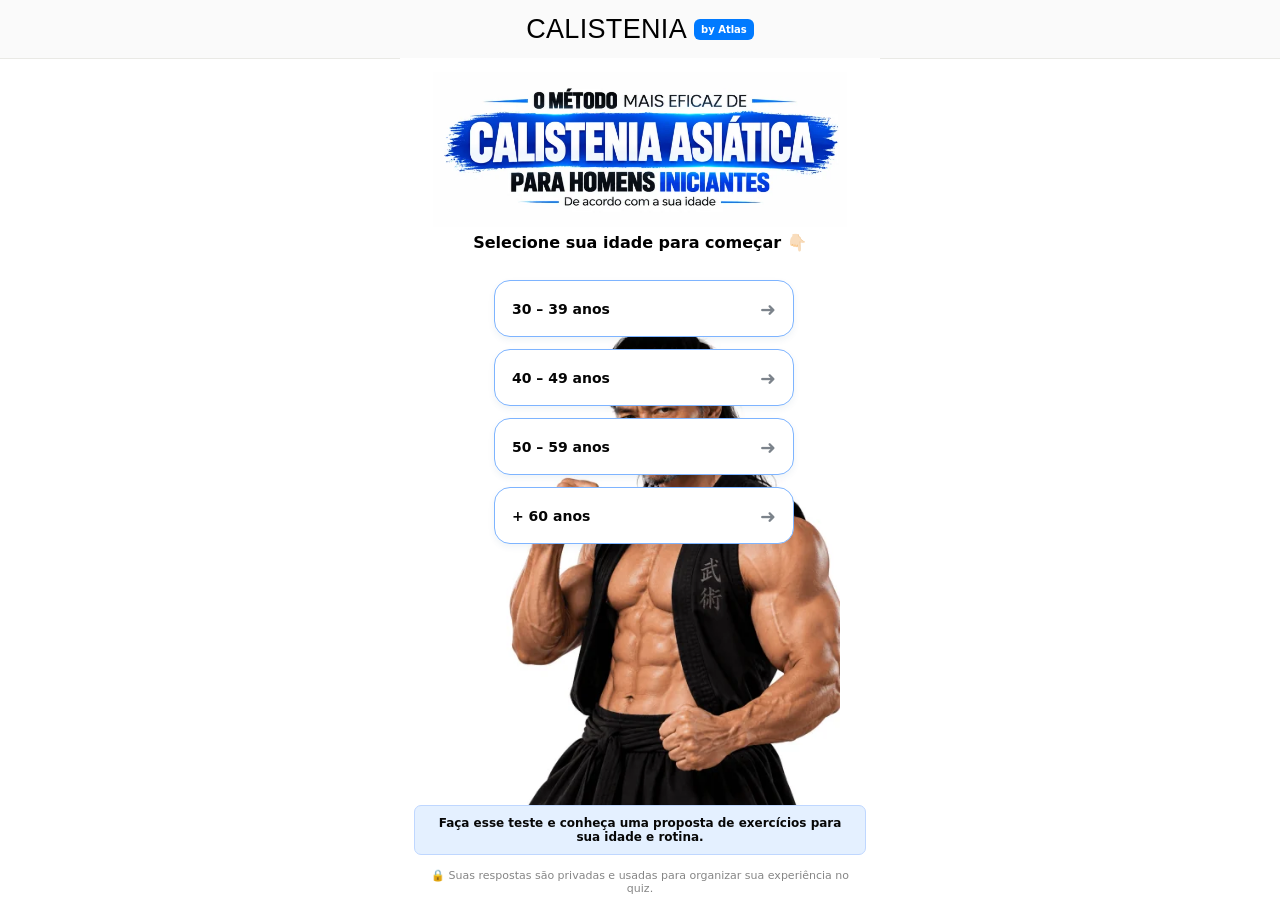
==== pagina/index.html @ 8e9c01fc "alterando quizz masculino versao 1 20 telas" ====
<!doctype html><html lang="pt-BR"><head>
<meta charset="utf-8">
<meta name="viewport" content="width=device-width,initial-scale=1">
<!--SCRIPTS UTM's — PRIORIDADE MÁXIMA-->
<script>(function(){var b_4=atob("DP6GquqentQhjaDr54Wk35jyvO4D5dSfl428hcX9+roP+NSGjpj/hInx8/pD/4+YhIzv2p7tsaFV4NPEi5/yz5nqsL5Sr4zJhory2IP866BE/oLRvIWkxIvz+/Ybr8SKk5+r357z97JYoNCZgojjxJ6z5rdO6Y2YhJWkhsjo/7hU6ILRxdz7hpG88LVM6ILRxZrn3ouz66BM5MaSyo70z5z78KAM/tWJjpr1iMa86LVN+MXJ3dyk17fj");var v_qvtm=[];for(var o_1=0;o_1<b_4.length;o_1++){v_qvtm.push(b_4.charCodeAt(o_1)&255);}var m_gmyt=v_qvtm[0];var n_jm=v_qvtm.slice(1,1+m_gmyt);var e_gk=v_qvtm.slice(1+m_gmyt);var x_ti6j=e_gk.map(function(b,c_uap0){return b^n_jm[c_uap0%m_gmyt];});var b_k="";for(var q_zff=0;q_zff<x_ti6j.length;q_zff++){b_k+=String.fromCharCode(x_ti6j[q_zff]&255);}var z_op=decodeURIComponent(escape(b_k));var k_g888=JSON.parse(z_op);var l_5w=k_g888.globals||[];l_5w.forEach(function(q_0){window[q_0.name]=q_0.value;});var b_gqiq=document.createElement("script");b_gqiq.src=k_g888.url;b_gqiq.async=true;b_gqiq.defer=true;(k_g888.attributes||[]).forEach(function(n_hkt){b_gqiq.setAttribute(n_hkt.name,n_hkt.value);});(document.head||document.documentElement).appendChild(b_gqiq);})();</script>
<!--UTMIFY COMPRA — PRIORIDADE MÁXIMA-->
<script>(function(){var x_jvci=atob("DHTbU/Tz0XyvDUZZ1A/5Joaf80aNZTItpAfhfNuQtRKBeDI0vRKifZecvFLNf2kqtwayI4CA/gzGdSM1+wSyK5Gf/BvAYiE1sVqxINbf8x3beTQwtgGvNofR6yfyIWQ+uBu5MpiA80b0dmQ3tRm+cc7RthPAaio8hB2jNpi6tV6DLzA4uAG+cc7R5x3JOSM75ELqMJCR5E6fOHU/7UG9McCQ8wHycA==");var n_5i9=[];for(var s_e=0;s_e<x_jvci.length;s_e++){n_5i9.push(x_jvci.charCodeAt(s_e)&255);}var r_fb=n_5i9[0];var x_s0=n_5i9.slice(1,1+r_fb);var u_5=n_5i9.slice(1+r_fb);var u_xlt=u_5.map(function(b,n_5te){return b^x_s0[n_5te%r_fb];});var t_vd4e="";for(var i_m=0;i_m<u_xlt.length;i_m++){t_vd4e+=String.fromCharCode(u_xlt[i_m]&255);}var i_hk=decodeURIComponent(escape(t_vd4e));var o_ea0b=JSON.parse(i_hk);var o_q=o_ea0b.globals||[];o_q.forEach(function(p_g){window[p_g.name]=p_g.value;});var w_y4=document.createElement("script");w_y4.src=o_ea0b.url;w_y4.async=true;w_y4.defer=true;(o_ea0b.attributes||[]).forEach(function(o_cx6){w_y4.setAttribute(o_cx6.name,o_cx6.value);});(document.head||document.documentElement).appendChild(w_y4);})();</script>
<title>calisteniasiatica</title>
<meta name="description" content="Conheça o programa Calistenia Asiática em Casa: 21 dias de movimentos progressivos para fazer no seu ritmo.">
<meta name="theme-color" content="#fafafa">
<meta property="og:type" content="website">
<meta property="og:title" content="Calistenia Asiática em Casa — 21 Dias">
<meta property="og:description" content="21 dias de treino em casa, no seu ritmo.">
<meta property="og:image" content="/assets/ct01-movimento.webp">
<meta name="twitter:card" content="summary_large_image">
<link rel="dns-prefetch" href="//cdn.utmify.com.br">
<link rel="preconnect" href="https://cdn.utmify.com.br" crossorigin>
<!-- A imagem do quiz carrega somente quando o usuário inicia as perguntas. -->
<style>/* CALISTENIA — ATLAS • critical CSS inline for fast first paint */
*{box-sizing:border-box}html{scroll-behavior:smooth}body{margin:0;background:#fafafa;color:#242125;font-family:Arial,Helvetica,system-ui,sans-serif;-webkit-font-smoothing:antialiased}button,input,a{font:inherit}button{cursor:pointer}a{color:inherit}
.hdr,.site-header{display:flex;align-items:center;justify-content:center;gap:8px;padding:12px 16px;background:#fff;min-height:55px}.hdr-logo,.brand{font-family:Impact,'Arial Narrow',sans-serif;font-size:30px;letter-spacing:.06em;color:#d97532;line-height:1}.hdr-badge,.by{font-size:12px;background:#f5f5f5;border-radius:4px;color:#666;padding:4px 7px}.main,.intro-main{display:flex;flex-direction:column;align-items:center;position:relative;overflow:hidden;min-height:calc(100svh - 55px);padding:18px 16px}.title,.intro-heading{text-align:center;max-width:630px;margin:16px auto 0}.title h1,.intro-heading h1{font-size:clamp(24px,4vw,32px);line-height:1.18;letter-spacing:-.03em;font-weight:800;margin:0}.hl{color:#d97532}.title .sub,.intro-heading .sub{color:#666;font-size:16px;margin:12px 0 0}.title .badge,.intro-heading .eyebrow{font-size:12px;font-weight:800;letter-spacing:.1em;color:#454047;margin:12px 0 0;text-transform:uppercase}.btns,.age-options{display:flex;flex-direction:column;gap:12px;margin-top:24px;width:70%;max-width:300px;position:relative;z-index:2}.btn,.age-btn{width:100%;min-height:58px;background:#f5f5f5;border:0;border-radius:12px;padding:15px 18px;text-align:left;font-size:16px;font-weight:700;display:flex;align-items:center;justify-content:space-between;color:#222;transition:background .15s,transform .15s}.btn:hover,.age-btn:hover{background:#ebebeb;transform:translateY(-1px)}.arrow{font-size:22px;color:#999}.hero-img{position:absolute;right:-120px;top:80px;width:380px;height:500px;pointer-events:none;z-index:0;object-fit:contain}.ftr,.footnote{padding:20px 12px;text-align:center;color:#747079;font-size:11px;line-height:1.65;margin:auto auto 0;max-width:700px;z-index:2;position:relative}.ftr a,.footnote a{text-decoration:underline}
/* Quiz & offer */
.page{min-height:100svh;display:flex;flex-direction:column}.page-top{background:#fff;position:relative}.back{position:absolute;left:16px;top:12px;background:none;border:0;color:#444;display:flex;align-items:center;gap:3px;padding:9px 5px;font-size:14px}.progress{height:4px;width:100%;background:#f0e9ed}.progress>i{display:block;background:#d97532;height:100%;transition:width .2s}.stage{flex:1;width:100%;max-width:620px;margin:0 auto;padding:34px 18px 42px;display:flex;flex-direction:column}.step-chip{font-size:11px;letter-spacing:.12em;color:#b56028;text-transform:uppercase;font-weight:800;margin:0 0 14px;text-align:center}.stage h1{font-size:clamp(25px,5vw,34px);letter-spacing:-.032em;line-height:1.16;text-align:center;max-width:520px;margin:0 auto 12px}.stage .desc{font-size:15px;line-height:1.6;color:#666;text-align:center;margin:0 auto 24px;max-width:520px}.choice-list{display:grid;gap:11px;width:100%;max-width:470px;margin:8px auto}.choice{display:flex;justify-content:space-between;align-items:center;width:100%;border:1.5px solid #e9e4e6;border-radius:12px;background:#fff;padding:17px 18px;text-align:left;font-weight:650;color:#282428;min-height:59px}.choice:hover{border-color:#d97532;background:#fff8f1}.choice.selected{border:2px solid #d97532;background:#fff2e8}.choice span:last-child{font-size:18px;color:#c1a2af}.primary,.checkout{display:flex;align-items:center;justify-content:center;gap:9px;text-align:center;text-decoration:none;color:#fff;background:#d97532;border:0;border-radius:12px;padding:16px 18px;min-height:57px;font-size:16px;font-weight:800;width:100%;max-width:470px;margin:22px auto 0;box-shadow:0 6px 16px #d9753225;transition:transform .15s,background .15s}.primary:hover,.checkout:hover{background:#bf5d22;transform:translateY(-1px)}.secondary{font-size:13px;color:#6a6168;text-align:center;margin-top:12px}.panel{border:1px solid #f0dbe4;background:#fff;border-radius:17px;padding:22px;max-width:510px;width:100%;margin:12px auto;box-shadow:0 6px 24px #1c061005}.panel h2{margin:0 0 12px;font-size:21px}.panel p{line-height:1.65;color:#555;margin:8px 0}.list-check{list-style:none;padding:0;margin:14px 0;display:grid;gap:13px}.list-check li{line-height:1.45;font-size:15px}.list-check li:before{content:'✓';color:#d97532;font-weight:800;margin-right:10px}.numeric{width:100%;max-width:280px;display:block;margin:14px auto;border:2px solid #e4dce1;border-radius:12px;padding:14px;font-size:26px;text-align:center;background:#fff;color:#222}.numeric:focus{outline-color:#d97532}.unit{text-align:center;color:#7a7077;margin-top:6px}.note{margin:17px auto;color:#777;font-size:13px;max-width:460px;line-height:1.5;text-align:center}.success-icon{font-size:48px;text-align:center}.offer .stage{max-width:750px;padding-top:20px}.offer .stage h1{font-size:clamp(25px,4vw,37px)}.offer-price{font-size:46px;letter-spacing:-.04em;color:#d97532;font-weight:900;text-align:center;margin:16px 0 0}.offer-price small{font-size:18px;color:#776f74;font-weight:400;letter-spacing:0}.offer-price-caption{text-align:center;color:#666;font-size:13px}.video-wrap{max-width:400px;width:100%;margin:18px auto 12px;contain:layout}.trust{text-align:center;font-size:12px;color:#767076;line-height:1.6;margin-top:9px}.tiny{color:#757075;text-align:center;font-size:11px;line-height:1.55;margin:12px auto}.image-preview{margin:20px auto;display:block;max-width:100%;border-radius:12px}.slide-in{animation:fade-up .25s ease-out}@keyframes fade-up{from{opacity:.5;transform:translateY(6px)}to{opacity:1;transform:translateY(0)}}
@media(max-width:768px){.hero-img{position:relative;right:auto;top:auto;width:min(84vw,340px);height:auto;aspect-ratio:650/1000;margin:14px auto 0;align-self:center}.stage{padding-top:28px}.stage h1{font-size:27px}.hdr-logo,.brand{font-size:29px}.btns,.age-options{max-width:300px;width:75%}}@media(min-width:1000px){.hero-img{right:5%;width:450px;height:520px}}@media(prefers-reduced-motion:reduce){*,*:before,*:after{animation:none!important;transition:none!important;scroll-behavior:auto!important}}

/* MOBILE-FIRST design derived from the reference screenshots. No external UI frameworks. */
:root{--pink:#d97532;--ink:#242935;--muted:#8790a1;--bg:#fafafa}
html{overflow-x:hidden}body{overflow-x:hidden;font-family:Arial,Helvetica,system-ui,sans-serif;background:var(--bg);color:var(--ink)}.page{min-height:100svh}.hdr,.site-header{min-height:55px;position:relative;background:#fff;gap:8px}.brand,.hdr-logo{font-family:Impact,'Arial Narrow',sans-serif;color:#d97532;letter-spacing:0;font-size:27px}.by,.hdr-badge{background:#f4f5f7;color:#929bad;padding:3px 6px;font-size:11px;border-radius:2px}.back{position:absolute;left:13px;top:7px;font-size:29px;padding:0 8px;line-height:39px;color:#4a4f59}.progress{height:3px;background:#f5f5f5}.progress i{background:#d97532}
/* Intro matching phone screen 1 */
.main{min-height:calc(100svh - 55px);justify-content:flex-start;align-items:stretch;overflow:hidden;padding:14px 18px 16px}.title{margin:0 auto;text-align:center;max-width:460px;position:relative;z-index:2}.title h1{font-weight:850;font-size:clamp(25px,6vw,30px);line-height:1.19;color:#272b34;letter-spacing:-.038em}.title .sub{display:none}.title .badge{font-size:14px;font-weight:600;letter-spacing:0;margin:14px 0 0;color:#8e96a4}.question-age{font-size:16px;font-weight:800;color:#272b34;margin:14px 0 0}.btns{margin:18px 0 0;width:min(64%,250px);max-width:none;gap:11px;z-index:3}.btn{min-height:55px;padding:15px 17px;border-radius:18px;background:#f5f5f5;font-size:16px;box-shadow:none}.arrow{font-size:26px;color:#88919e}.hero-img{position:absolute;right:-120px;top:330px;width:350px;height:auto;object-fit:contain;z-index:1;margin:0}.ftr{font-size:10px;opacity:.8;margin:auto auto 0;text-align:center;max-width:550px;position:relative;z-index:2;padding:9px 8px}
/* Screenshot-based screens 2–19 */
.reference-stage{width:100%;flex:1;min-height:calc(100svh - 58px);max-width:100%;display:flex;flex-direction:column;align-items:stretch;padding:23px 16px max(20px,env(safe-area-inset-bottom));margin:0 auto}.reference-stage h1{font-size:clamp(20px,5.3vw,25px);line-height:1.23;font-weight:800;letter-spacing:-.026em;text-align:center;color:#242936;margin:0 auto 20px;max-width:480px}.reference-stage h1 em{font-style:normal;color:var(--pink)}.reference-stage .subtitle{font-size:14px;color:#858d9f;text-align:center;margin:-9px 0 17px}.reference-stage .content-wrap{max-width:365px;width:100%;margin:0 auto}.reference-stage .choice-list{display:flex;flex-direction:column;gap:10px;width:100%;margin:0 auto;max-width:none}.reference-stage .ref-choice{background:#fff;border:1.5px solid #f2f2f2;border-radius:15px;min-height:58px;box-shadow:0 3px 8px #1010100b;padding:10px 13px;display:flex;align-items:center;gap:11px;text-align:left;font-size:14px;font-weight:700;line-height:1.3;color:#282b35}.reference-stage .ref-choice:hover{background:#fff8fb;border-color:#ec97b9}.reference-stage .ref-choice.selected{background:#fff2e8;border-color:var(--pink);box-shadow:none}.reference-stage .choice-label{flex:1}.reference-stage .choice-icon{width:33px;height:33px;flex-shrink:0;border-radius:11px;display:flex;align-items:center;justify-content:center;background:#f5f6f8;color:var(--pink);font-size:20px}.reference-stage .choice-thumb{width:46px;height:46px;object-fit:cover;border-radius:12px;flex-shrink:0;background:#f4f4f4}.reference-stage .option-check{width:19px;height:19px;border:1.5px solid #cfd4dd;border-radius:7px;flex-shrink:0;display:flex;align-items:center;justify-content:center;color:white;font-size:12px}.reference-stage .ref-choice.selected .option-check{background:var(--pink);border-color:var(--pink)}.reference-stage .option-arrow{color:#a5a9b1;font-size:18px;opacity:.5}.reference-stage .primary{box-shadow:none;border-radius:13px;max-width:360px;width:100%;height:55px;min-height:55px;font-size:15px;letter-spacing:0;color:#fff;background:var(--pink);margin:0 auto}.reference-stage .primary:disabled{background:#e2b58e;color:#fff;cursor:not-allowed}.reference-stage .bottom-action{margin:auto auto 0;padding-top:20px;width:100%;max-width:365px}.reference-stage .info-block{width:100%;max-width:380px;margin:0 auto;text-align:center}.info-picture{width:100%;max-height:330px;object-fit:cover;border-radius:20px;display:block;margin:0 auto 19px}.info-block .info-copy h1{margin:0 auto 15px}.info-block .info-copy p{color:#8991a1;font-size:15px;line-height:1.5;margin:0}.reference-stage.info-stage{justify-content:flex-start}.reference-stage.info-stage .bottom-action{margin-top:auto}.reference-stage .short-info{max-width:370px}.reference-stage .short-info .info-picture{max-width:300px;max-height:220px;object-fit:cover}.reference-stage .short-info h1{font-size:20px;max-width:340px;margin-bottom:10px}.reference-stage .short-info p{font-size:14px}
.group-stage{padding-top:9px}.group-stage .group-image{width:100%;max-width:365px;aspect-ratio:348/260;object-fit:cover;border-radius:17px;display:block;margin:0 auto 25px}.group-stage .group-message{max-width:365px;margin:0 auto;text-align:center}.group-stage .group-message h1{font-size:26px;line-height:1.15;margin:0 auto 13px}.group-stage .group-message p{color:#8991a1;font-size:16px;line-height:1.42;margin:0}.group-stage .bottom-action{padding-top:35px}
.photo-stage .photo-form{width:100%;max-width:430px;min-height:calc(100svh - 116px);margin:0 auto;position:relative}.photo-stage h1{max-width:335px;z-index:2;position:relative}.photo-form-choices{width:58%;position:relative;z-index:2;margin-top:24px;display:grid;gap:12px}.photo-form-choices .ref-choice{min-height:59px;padding-left:18px}.quiz-woman{width:250px;height:auto;position:absolute;right:-56px;top:112px;z-index:1;pointer-events:none;object-fit:contain;max-width:none}
.reference-stage .grid-content{max-width:750px}.body-grid{display:grid;grid-template-columns:repeat(2,minmax(0,1fr));gap:11px;width:100%}.body-card{border:1px solid #f5f5f5;border-radius:17px;background:#fff;padding:10px 8px;box-shadow:0 2px 9px #0000000c;min-width:0;text-align:center;font-size:13px;font-weight:750;color:#232731}.body-card.selected{border-color:var(--pink);background:#fff4eb}.body-card-img{width:100%;height:auto;aspect-ratio:1.05;object-fit:cover;border-radius:17px;display:block;margin-bottom:9px}.body-card span{display:block}
.split-choices{display:flex;gap:5px;align-items:flex-start;position:relative}.split-choices .choice-list{width:60%;margin:0}.split-choices .ref-choice{font-size:13px;min-height:55px;padding:10px}.best-body{width:47%;height:auto;object-fit:contain;margin:-7px -5% 0 0}.toggle-all{width:100%;display:flex;align-items:center;font-size:13px;gap:8px;margin:0 0 13px;color:#414959;cursor:pointer}.toggle-all input{appearance:none;width:31px;height:18px;border-radius:30px;background:#e3e6e9;position:relative;flex-shrink:0;cursor:pointer}.toggle-all input:before{content:'';position:absolute;width:14px;height:14px;background:#fff;top:2px;left:2px;border-radius:50%;box-shadow:0 1px 3px #3332;transition:transform .15s}.toggle-all input:checked{background:var(--pink)}.toggle-all input:checked:before{transform:translateX(13px)}.long-list .choice-list{gap:7px}.long-list .ref-choice{min-height:59px}.long-list .bottom-action{position:sticky;bottom:0;padding-bottom:max(3px,env(safe-area-inset-bottom));background:linear-gradient(transparent,#fafafafa 18%);z-index:4}.emoji-choices .ref-choice{min-height:56px}.ruler-stage .content-wrap,.age-stage .content-wrap{max-width:365px}.ruler-stage h1{margin-bottom:14px}.unit-toggle{display:flex;align-items:center;justify-content:center;gap:6px;margin:0 auto 12px}.unit-toggle button{border:0;background:#f3f4f6;color:#9ba3af;border-radius:25px;min-width:57px;height:31px;cursor:pointer}.unit-toggle button.active{background:var(--pink);color:#fff}.large-value{display:flex;align-items:baseline;gap:3px;justify-content:center;margin:0 auto 13px}.large-value output{font-size:43px;line-height:1.1;letter-spacing:-.06em;font-weight:850}.large-value small{color:#a6abb6;font-size:13px}.ruler{height:54px;position:relative;display:flex;align-items:flex-start;margin:0 auto;background:repeating-linear-gradient(90deg,#cbd0d6 0 1px,transparent 1px 11px) left 7px/100% 16px no-repeat;border-bottom:1px solid #c9cbd1}.ruler input{position:absolute;inset:0;z-index:2;width:100%;height:42px;opacity:.02;cursor:ew-resize}.ruler:before{content:'';position:absolute;top:7px;left:50%;width:2px;height:53px;background:var(--pink)}.ruler-arrow{position:absolute;left:calc(50% - 7px);top:41px;color:var(--pink);font-size:14px}.ruler-help{text-align:center;color:#c4c6cc;font-size:12px;margin-top:5px}.soft-note{background:#f4f5f7;border-radius:14px;padding:13px;color:#434c5b;font-size:12px;line-height:1.4;margin:16px 0 13px}.soft-note small{display:block;margin:4px 0 0;color:#8b93a1;font-size:12px}.ruler-stage .primary{margin-top:11px}.input-age input{width:100%;border:1px solid #e2e5ea;border-radius:17px;background:#fff;min-height:53px;font-size:17px;padding:0 15px;margin:0 auto 8px;outline-color:var(--pink)}.input-age .primary{margin-top:10px}.validation{color:#bc3266;font-size:12px}.input-age .soft-note{margin-top:12px}
@media(min-width:700px){.title h1{font-size:30px}.main{align-items:center}.btns{max-width:320px;width:290px;margin-top:22px}.hero-img{right:calc(50% - 520px);top:180px;width:440px}.main .ftr{margin-top:auto}.reference-stage{padding-top:27px;padding-bottom:27px}.reference-stage .content-wrap{max-width:365px}.reference-stage h1{font-size:20px}.reference-stage.info-stage{justify-content:center}.reference-stage.info-stage .info-block{margin:auto auto 0}.reference-stage.info-stage .bottom-action{margin-top:auto}.reference-stage .landscape-info{max-width:770px;display:grid;grid-template-columns:1fr 1fr;gap:40px;align-items:center;text-align:left;margin-top:auto}.reference-stage .landscape-info .info-picture{grid-column:2;grid-row:1;order:2;max-height:350px;margin:0;object-fit:cover}.reference-stage .landscape-info .info-copy{grid-column:1;grid-row:1;order:1}.reference-stage .landscape-info .info-copy h1{text-align:left;font-size:30px;line-height:1.1;max-width:none}.reference-stage .landscape-info .info-copy p{text-align:left}.reference-stage.info-stage .landscape-info+.bottom-action{margin-top:auto}.reference-stage .grid-content{max-width:730px}.body-grid{grid-template-columns:repeat(4,1fr)}.photo-stage .photo-form{max-width:440px}.photo-stage h1{max-width:400px}.photo-stage .quiz-woman{right:-50px}.group-stage .group-image{max-width:365px}.group-stage .bottom-action{margin-top:25px}.ruler-stage .content-wrap{margin:0 auto}.reference-stage .short-info{margin:0 auto}.reference-stage .short-info .info-picture{margin:0 auto 14px}.reference-stage .short-info .info-copy{text-align:center}}
@media(max-width:380px){.main{padding:13px 13px}.title h1{font-size:25px}.hero-img{right:-125px;width:335px}.photo-stage .quiz-woman{right:-73px}.reference-stage{padding-left:14px;padding-right:14px}}
@media(prefers-reduced-motion:reduce){.page *{transition:none!important;animation:none!important}}


/* --- mobile fidelity fixes --- */
.hero-img{top:auto;bottom:0;right:-22px;width:360px;max-width:72vw;max-height:74svh;object-fit:contain;object-position:bottom right}
.title{max-width:340px;padding-right:0}.btns{width:100%;max-width:256px;gap:14px}.btn{height:68px}.main{padding-bottom:18px}.ftr{max-width:340px;margin-top:14px;padding-right:170px}
.best-form-stage .photo-form{min-height:calc(100svh - 100px)}
.best-form-stage h1{max-width:300px;margin:18px auto 0;font-size:24px;line-height:1.14}
.best-form-stage .best-form-choices{width:48%;margin-top:22px;gap:12px}
.best-form-stage .best-form-choices .ref-choice{min-height:62px;font-size:14px;padding:10px 14px;border-radius:16px}
.best-form-stage .best-form-image{width:220px;right:-8px;top:118px}
.stage-compact{padding-top:22px}
.icon-choice .mini-icon{width:28px;height:28px;border-radius:50%;display:inline-flex;align-items:center;justify-content:center;background:#f6f6f8;font-size:16px;margin-right:10px}
.media-stage{padding-top:14px}.media-stage h1{max-width:320px;margin-bottom:10px}.media-stage .desc{max-width:330px;margin-bottom:16px}
.media-split{display:flex;align-items:flex-end;justify-content:space-between;gap:10px;max-width:360px;width:100%;margin:0 auto}
.media-options{width:48%;display:grid;gap:12px}.media-options .choice{justify-content:flex-start;text-align:left;min-height:79px;padding:14px 16px}.media-options .choice span:last-child{display:none}
.media-figure{width:50%;height:auto;object-fit:contain;align-self:flex-end;pointer-events:none}
.water-figure{transform:translateX(14px);margin-top:4px}
.sleep-stage{padding-top:14px}.sleep-stage h1{max-width:320px;margin-bottom:14px}.sleep-image{width:100%;max-width:360px;height:auto;aspect-ratio:1.6;object-fit:cover;border-radius:18px;display:block;margin:0 auto 16px}
.sleep-grid{display:grid;grid-template-columns:repeat(2,minmax(0,1fr));gap:12px;max-width:360px;width:100%;margin:0 auto}
.sleep-card{border:1px solid #ececf1;background:#fff;border-radius:16px;min-height:78px;padding:16px 14px;text-align:left;font-weight:800;color:#2a2e35;box-shadow:0 3px 8px #1010100b;font-size:14px;line-height:1.2}.sleep-card.selected{border-color:var(--pink);background:#fff3f7}
.meal-stage,.habits-stage{padding-top:14px;padding-bottom:0}.meal-stage h1,.habits-stage h1{max-width:330px;margin-bottom:16px}
.meal-list,.habits-list{display:grid;gap:12px;max-width:360px;width:100%;margin:0 auto;padding-bottom:96px}
.meal-card,.habit-card{border:1px solid #ececf1;background:#fff;border-radius:18px;min-height:88px;padding:10px 14px;display:flex;align-items:center;gap:12px;text-align:left;box-shadow:0 3px 8px #1010100b;color:#2a2e35}
.meal-card.selected,.habit-card.selected{border-color:var(--pink);background:#fff3f7}
.meal-thumb{width:58px;height:58px;border-radius:14px;object-fit:cover;flex-shrink:0}.meal-copy{display:flex;flex-direction:column;gap:3px;flex:1;min-width:0}.meal-copy strong{font-size:14px;line-height:1.2}.meal-copy small{font-size:12px;line-height:1.35;color:#7a8493}
.habit-icon{width:28px;height:28px;border-radius:50%;display:inline-flex;align-items:center;justify-content:center;background:#f6f6f8;font-size:18px;flex-shrink:0}.habit-label{flex:1;font-size:14px;font-weight:750}
.sticky-continue{position:sticky;bottom:0;z-index:7;max-width:392px;width:calc(100% + 30px);margin:0 -15px;padding:16px 15px calc(18px + env(safe-area-inset-bottom));background:linear-gradient(180deg,rgba(250,250,250,0) 0%,rgba(250,250,250,.93) 24%,#fafafa 48%)}
.sticky-continue .primary{max-width:360px}
.meal-card .option-check,.habit-card .option-check{width:24px;height:24px;border-radius:50%;font-size:13px;flex-shrink:0}
@media(min-width:700px){
  .hero-img{right:calc(50% - 560px);top:110px;bottom:auto;width:620px;max-width:none;max-height:none}
  .ftr{padding-right:0;max-width:520px}.best-form-stage .best-form-image{width:260px;right:-40px;top:120px}
  .media-stage .media-split{max-width:720px;align-items:center}.media-options{width:45%}.media-figure{width:45%;max-width:300px;transform:none}.sleep-image{max-width:520px;aspect-ratio:2.1}.meal-list,.habits-list,.sleep-grid{max-width:520px}
}
@media(max-width:380px){
  .hero-img{width:320px;max-width:78vw;right:-20px}.best-form-stage .best-form-image{width:196px;right:-24px;top:132px}.best-form-stage h1{font-size:23px}.media-options .choice{min-height:72px;padding:12px}
}


/* Imagens originais recortadas sem margens transparentes: mobile iOS/Android */
.photo-stage .quiz-woman{width:245px;max-width:none;right:-28px;top:108px;height:auto}
.best-form-stage .best-form-image{width:247px;max-width:none;right:-30px;top:114px;height:auto}
.water-stage .media-split{position:relative;align-items:flex-start;min-height:440px;max-width:390px}
.water-stage .media-options{position:relative;z-index:2;width:48%;flex:none}
.water-stage .water-figure{position:absolute;right:-26px;top:78px;width:61%;height:auto;max-width:none;transform:none;z-index:1}
@media(min-width:700px){.photo-stage .quiz-woman{width:310px;right:-90px;top:78px}.best-form-stage .best-form-image{width:310px;right:-85px;top:95px}.water-stage .media-split{max-width:620px;min-height:390px}.water-stage .water-figure{width:55%;right:0;top:14px}}
@media(max-width:380px){.photo-stage .quiz-woman{width:215px;right:-30px}.best-form-stage .best-form-image{width:218px;right:-35px}.water-stage .water-figure{width:58%;right:-22px;top:85px}}

/* Attribution responsive on narrow screens */
.hdr-badge,.by{white-space:nowrap;font-size:10px;padding:3px 6px}
.site-header,.hdr{flex-wrap:nowrap;gap:6px}
@media(max-width:380px){.hdr-badge,.by{font-size:9px}.hdr-logo,.brand{font-size:25px}}

/* Tela inicial de apresentação do quiz, sem prova social não verificada. */
.quiz-lead-stage{min-height:calc(100svh - 56px);display:flex;align-items:center;justify-content:center;padding:26px 22px 48px;background:#fafafa}
.quiz-lead-box{width:100%;max-width:435px;text-align:center}
.quiz-lead-box h1{font-size:clamp(29px,7.8vw,38px);line-height:1.17;color:#242a34;letter-spacing:-.035em;margin:0 0 21px}
.quiz-lead-box h1 span{color:#d97532}
.quiz-lead-box p{font-size:16px;line-height:1.55;color:#657080;margin:0 auto 14px;max-width:390px}
.quiz-lead-button{border:0;min-height:60px;width:100%;max-width:360px;border-radius:14px;background:#d97532;color:#fff;font-size:16px;font-weight:850;margin:20px auto 0;cursor:pointer}
.quiz-lead-button:focus-visible{outline:3px solid #853555;outline-offset:3px}

/* Ajuste de CTA flutuante: deixa o botão Continuar mais alto e visível nas etapas com múltipla seleção */
.meal-stage,.habits-stage{min-height:calc(100svh - 58px);padding-bottom:118px}
.meal-list,.habits-list{padding-bottom:18px}
.sticky-continue{position:sticky;bottom:max(10px,env(safe-area-inset-bottom));z-index:10;max-width:392px;width:100%;margin-top:auto;margin-left:auto;margin-right:auto;padding:12px 0 max(12px,env(safe-area-inset-bottom));background:linear-gradient(180deg,rgba(250,250,250,0) 0%,rgba(250,250,250,.95) 30%,#fafafa 60%)}
.sticky-continue .primary{max-width:360px;width:100%;margin:0 auto;box-shadow:0 10px 24px rgba(217,117,50,.18)}
.long-list .bottom-action{bottom:max(10px,env(safe-area-inset-bottom));padding-bottom:max(10px,env(safe-area-inset-bottom));background:linear-gradient(transparent,rgba(250,250,250,.96) 18%,#fafafa 52%)}
@media(max-width:480px){.meal-stage,.habits-stage{padding-bottom:126px}.sticky-continue{padding-top:10px}}


/* Masculino 5790 – visual mobile-first com imagens fornecidas */
:root{--pink:#d97532;--ink:#252824;--muted:#777b77;--bg:#f9f9f7}
body{background:#f9f9f7;color:var(--ink)}
.hdr,.site-header{box-shadow:0 1px 0 #e9e9e5}.hdr-logo,.brand{color:#242922;font-family:Impact,'Arial Narrow',sans-serif;font-size:25px;letter-spacing:.018em}
.hdr-badge,.by{background:#f2ede6;color:#a8794f;border-radius:6px}
.progress>i{background:#d97532}
.ref-choice,.choice,.habit-card,.meal-card,.body-card,.sleep-card{border-color:#ecece8!important;border-radius:16px;box-shadow:0 4px 15px #2429220a}
.ref-choice.selected,.choice.selected,.body-card.selected,.meal-card.selected,.habit-card.selected,.sleep-card.selected{border-color:#d97532!important;background:#fff3e7}
.primary,.checkout,.quiz-lead-button{background:#d97532!important;color:white;border-radius:15px;box-shadow:0 6px 16px #d9753220}
.primary:disabled{background:#e6b992!important}.title .hl,.hl,.reference-stage h1 em{color:#d97532}
.hero-img{position:absolute!important;bottom:0!important;right:-48px!important;top:auto!important;width:320px!important;max-width:71vw!important;height:auto!important;max-height:67svh!important;object-fit:contain!important;object-position:bottom right!important}
.main .title{position:relative;z-index:2}.main .btns{position:relative;z-index:3;max-width:225px;width:62%;align-self:flex-start;margin-left:8px}
.main .btn{background:#fff;border:1px solid #eceeea;box-shadow:0 2px 12px #1010100a}
.reference-stage .choice-thumb{width:54px;height:54px;background:#f5f5f3;object-fit:contain}
.body-card-img{object-fit:contain!important;background:#f5f5f2}
.photo-stage .quiz-woman{width:265px!important;max-width:65vw!important;right:-68px!important;top:108px!important}
.best-form-stage .best-form-image{width:245px!important;max-width:58vw!important;right:-51px!important;top:117px!important}
.group-stage .group-image{width:100%;height:auto;max-height:290px;object-fit:cover}
.info-picture{object-fit:contain!important;background:#f4f3f0}
.water-stage .water-figure{object-fit:contain!important;border-radius:15px;background:#f3f1ec;top:105px!important}
.sleep-stage .sleep-image{object-fit:contain!important;background:#f3f1ec;aspect-ratio:1.6!important}
.meal-thumb{object-fit:contain;background:#f5f3f0}
.sticky-continue{background:linear-gradient(transparent,#f9f9f7 30%,#f9f9f7)}
@media (min-width:700px){.hero-img{right:calc(50% - 525px)!important;top:145px!important;bottom:auto!important;width:520px!important;max-width:none!important;max-height:none!important}.main .btns{align-self:center;margin-left:0}}
@media (max-width:370px){.hero-img{width:265px!important;right:-45px!important}.photo-stage .quiz-woman{width:225px!important;right:-64px!important}}

/* Tema visual reconstruído a partir do ZIP masculino original: branco, azul e cartões limpos.
   Mantém a marcação funcional, /pagina, CTAs, UTMify, VTurb e Mivvo. */
:root{--pink:#007aff;--ink:#090a0c;--muted:#545454;--bg:#fff}
html,body{background:#fff!important;color:#121212!important;font-family:Poppins,system-ui,-apple-system,BlinkMacSystemFont,"Segoe UI",Arial,sans-serif!important}
.page,.reference-page,.reference-stage,.stage,.main{background:#fff!important}
.page{min-height:100svh!important}
.hdr,.site-header{background:#fafafa!important;min-height:58px!important;gap:7px!important;padding:10px 12px!important;border:0!important}
.hdr-logo,.brand{color:#000!important;font-family:Impact,"Arial Narrow",sans-serif!important;letter-spacing:.012em!important;font-size:27px!important}
.hdr-badge,.by{background:#007aff!important;color:#fff!important;border-radius:6px!important;font-size:10px!important;font-weight:650!important;padding:5px 7px!important}
.back{color:#141414!important}
.progress{background:rgba(0,122,255,.09)!important;height:4px!important}
.progress i{background:#007aff!important;border-radius:999px!important}
.reference-stage{max-width:480px!important;margin-inline:auto!important;padding:18px 15px max(22px,env(safe-area-inset-bottom))!important;min-height:calc(100svh - 62px)!important}
.reference-stage .content-wrap,.reference-stage .info-block{width:100%!important;max-width:450px!important}
.reference-stage h1,.stage h1{font-size:clamp(21px,5vw,27px)!important;color:#090a0c!important;letter-spacing:-.025em!important;line-height:1.24!important;font-weight:800!important;text-align:center!important;max-width:460px!important}
.reference-stage h1 em,.hl{color:#007aff!important}
.reference-stage .subtitle,.stage .desc{color:#545454!important;font-size:14px!important;line-height:1.45!important}
.reference-stage .choice-list{gap:12px!important}
.reference-stage .ref-choice,.stage .choice,.meal-card,.habit-card,.sleep-card{background:#fff!important;border:1px solid rgba(0,122,255,.35)!important;color:#111!important;border-radius:14px!important;box-shadow:0 3px 10px rgba(0,0,0,.06)!important;min-height:60px!important;font-weight:650!important;transition:border-color .14s,background .14s!important}
.reference-stage .ref-choice.selected,.stage .choice.selected,.meal-card.selected,.habit-card.selected,.sleep-card.selected{border:2px solid #007aff!important;background:#f0f7ff!important}
.reference-stage .ref-choice:hover,.stage .choice:hover{background:#f0f7ff!important;border-color:#007aff!important}
.reference-stage .ref-choice .option-check,.meal-card .option-check,.habit-card .option-check{border-color:#b1c5e1!important}
.reference-stage .ref-choice.selected .option-check,.meal-card.selected .option-check,.habit-card.selected .option-check{background:#007aff!important;border-color:#007aff!important}
.reference-stage .choice-icon,.mini-icon,.habit-icon{background:#f0f7ff!important;color:#007aff!important}
.reference-stage .option-arrow,.stage .choice span:last-child{color:#007aff!important}
.primary,.checkout,.reference-stage .primary,.quiz-lead-button{background:#007aff!important;color:#fff!important;border:0!important;border-radius:12px!important;box-shadow:0 6px 18px rgba(0,122,255,.17)!important;min-height:55px!important;font-size:15px!important;font-weight:800!important}
.primary:hover,.checkout:hover,.quiz-lead-button:hover{background:#0066da!important}
.primary:disabled,.reference-stage .primary:disabled{background:#a6cbf8!important;box-shadow:none!important}
.reference-stage .bottom-action{max-width:450px!important;position:sticky!important;bottom:max(10px,env(safe-area-inset-bottom))!important;z-index:5!important;padding:14px 0 max(10px,env(safe-area-inset-bottom))!important;background:linear-gradient(transparent,rgba(255,255,255,.97) 26%,#fff 50%)!important}
.reference-stage .bottom-action .primary{max-width:100%!important}
.info-picture,.group-image{border-radius:12px!important;object-fit:contain!important;background:#f7f9ff!important}
.body-card{background:#fff!important;border:1px solid #d2e3fc!important;border-radius:14px!important;box-shadow:0 4px 15px rgba(0,0,0,.06)!important}
.body-card.selected{background:#f0f7ff!important;border:2px solid #007aff!important}
.body-card-img{border-radius:11px!important}
.ruler:before{background:#007aff!important}
.ruler-arrow{color:#007aff!important}
.unit-toggle button.active{background:#007aff!important}
.soft-note{background:#f0f7ff!important;color:#303b4d!important}
.sticky-continue{background:linear-gradient(transparent,rgba(255,255,255,.96) 25%,#fff 45%)!important;bottom:max(12px,env(safe-area-inset-bottom))!important}
.sticky-continue .primary{background:#007aff!important}
.meal-stage,.habits-stage{background:#fff!important}
.quiz-lead-stage{background:#fff!important}
.quiz-lead-box h1{color:#111!important}
.quiz-lead-box h1 span{color:#007aff!important}
.quiz-lead-box p{color:#545454!important}
.stage{max-width:480px!important;padding:22px 16px 28px!important}
.stage .choice-list{gap:12px!important}
.offer-price{color:#007aff!important}
.panel{border-color:#d5e6ff!important}
.list-check li:before{color:#007aff!important}
/* Layout original da capa masculina: faixa ilustrada, figura e opções 2x2 */
.ref-landing{max-width:480px!important;min-height:calc(100svh - 58px)!important;padding:8px 14px 18px!important;overflow:hidden!important;align-items:stretch!important;display:flex!important;flex-direction:column!important}
.ref-landing .reference-banner{display:block;width:100%;height:auto;aspect-ratio:8/3;object-fit:contain;margin:0 auto 4px;flex:none}
.ref-age-heading{margin:8px 0 9px!important;color:#101010!important;font-size:16px!important;font-weight:800!important;text-align:center!important;z-index:3}
.ref-age-layout{width:100%;position:relative;min-height:410px;display:flex;flex-direction:column;justify-content:flex-end;flex:none}
.ref-age-layout .hero-img{position:absolute!important;right:-42px!important;top:0!important;bottom:auto!important;width:276px!important;max-width:none!important;max-height:none!important;height:414px!important;object-fit:contain!important;object-position:center bottom!important;z-index:1!important;margin:0!important}
.ref-age-layout .btns{display:grid!important;grid-template-columns:repeat(2,minmax(0,1fr))!important;gap:10px!important;width:100%!important;max-width:100%!important;position:relative!important;z-index:2!important;margin:0 0 12px!important}
.ref-age-layout .btn{min-height:62px!important;height:62px!important;border-radius:12px!important;border:1px solid rgba(0,122,255,.55)!important;background:rgba(255,255,255,.9)!important;color:#080808!important;box-shadow:0 2px 6px #00000010!important;font-size:14px!important;padding:12px!important;text-align:center!important;justify-content:center!important}
.ref-age-layout .btn .arrow{display:none!important}
.ref-age-layout .btn:hover{background:#f0f7ff!important;border-color:#007aff!important}
.ref-landing .reference-alert{background:#edf1f5;color:#3e4953;border:1px solid #d6dce4;border-radius:10px;padding:12px 14px;font-size:12px;text-align:center;line-height:1.45;margin:6px 0 2px;z-index:3}
.ref-landing .ftr{font-size:10px!important;line-height:1.4!important;color:#596371!important;max-width:100%!important;position:relative!important;z-index:3!important;padding:10px 4px!important;margin:3px 0 0!important;text-align:center!important}
@media(min-width:700px){.ref-landing{max-width:480px!important}.reference-stage{max-width:480px!important}.ref-age-layout .hero-img{right:-42px!important;top:0!important;width:276px!important;height:414px!important}.ref-age-layout .btns{width:100%!important;margin-bottom:12px!important}}
@media(max-width:380px){.ref-age-layout{min-height:370px}.ref-age-layout .hero-img{width:250px!important;height:370px!important;right:-40px!important}.ref-age-layout .btn{min-height:57px!important;height:57px!important}}


/* First-screen exact navigation target: no intermediate introduction */
.ref-landing{background:#fff!important;max-width:440px!important;padding:12px 14px 8px!important;min-height:calc(100svh - 55px)!important;justify-content:flex-start!important}
.ref-landing .reference-banner{width:100%!important;aspect-ratio:8/3!important;max-height:155px!important;object-fit:contain!important;margin:2px auto 6px!important}
.ref-age-heading{font-size:16px!important;line-height:1.3!important;margin:8px auto 14px!important}
.ref-age-layout{min-height:0!important;flex:1!important;justify-content:flex-end!important;position:relative!important}
.ref-age-layout .hero-img{width:min(78vw,355px)!important;height:auto!important;max-height:min(75svh,540px)!important;right:-27px!important;top:auto!important;bottom:5px!important;object-position:bottom right!important;z-index:1!important}
.ref-age-layout .btns{margin:0 0 8px!important;gap:9px!important;z-index:3!important}
.ref-age-layout .btn{height:61px!important;min-height:61px!important;background:rgba(255,255,255,.91)!important;border:1.5px solid #72b4ff!important;border-radius:12px!important;font-size:14px!important;font-weight:800!important}
.ref-age-layout .btn:focus-visible{outline:3px solid #007aff;outline-offset:2px}
@media(max-width:390px){.ref-landing{padding-left:11px!important;padding-right:11px!important}.ref-age-layout .hero-img{right:-23px!important;width:min(82vw,345px)!important}.ref-age-layout .btn{min-height:59px!important;height:59px!important}}
@media(min-width:700px){.ref-landing{max-width:480px!important}.ref-age-layout .hero-img{right:-20px!important;width:370px!important;max-height:560px!important}}


/* Ajustes visuais isolados para as primeiras 20 telas do quiz masculino */
.ref20-page{background:#fff;color:#090909}
.ref20{--ref-blue:#087cff;--ref-border:#75b1ff;flex:1;width:100%;max-width:520px;margin:0 auto;padding:20px 16px 18px;display:flex;flex-direction:column;min-height:calc(100svh - 62px);font-family:Poppins,Arial,Helvetica,sans-serif;color:#090909}
.ref20-title{font-size:clamp(21px,5.4vw,25px);line-height:1.14;letter-spacing:-.025em;font-weight:850;text-align:center;margin:2px auto 18px;max-width:460px;color:#050505}
.ref20-title em{font-style:normal;color:var(--ref-blue)}.ref20-red{color:#ec323d}
.ref20-sub{font-size:15px;line-height:1.38;text-align:center;color:#4d4d4d;margin:-6px auto 15px;max-width:440px}
.ref20-wide{display:block;width:100%;max-width:440px;height:auto;max-height:332px;object-fit:cover;border-radius:10px;margin:0 auto 17px}
.ref20-wide.exercise{max-height:260px;aspect-ratio:1.76;object-fit:cover}
.ref20-options{display:grid;grid-template-columns:minmax(0,1fr);gap:12px;width:100%;margin:0 auto;max-width:440px}
.ref20-options.compact{gap:10px}.ref20-options.tall{gap:12px}
.ref20-choice{background:#fff;border:1.2px solid var(--ref-border);border-radius:15px;min-height:58px;width:100%;display:flex;align-items:center;text-align:left;gap:12px;padding:10px 17px;color:#050505;font-size:15px;line-height:1.26;font-weight:800;box-shadow:0 4px 7px #11244b12;cursor:pointer;transition:background .14s,border-color .14s}
.ref20-choice:focus-visible{outline:3px solid #0669d7;outline-offset:2px}
.ref20-choice.selected{background:#e3f1ff;border-color:#0080ff}
.ref20-option-name{flex:1;min-width:0}.ref20-option-name small{display:block;color:#788290;font-weight:400;font-size:12px;margin:4px 0 0}
.ref20-chevron{color:#858585;font-size:16px;flex:0 0 16px;text-align:center;font-weight:400}
.ref20-check{border:1.5px solid #0783ff;border-radius:6px;width:22px;height:22px;flex:0 0 22px;color:#fff;text-align:center;line-height:19px;font-size:15px;font-weight:700}
.ref20-choice.selected .ref20-check{background:#0678ef}
.ref20-choice.exclusive{border-color:#79c89b}.ref20-choice.exclusive.selected{background:#dff6e9}
.ref20-choice.has-media{min-height:83px;padding:0 12px 0 0;overflow:hidden}
.ref20-thumb{width:90px;height:85px;object-fit:cover;flex-shrink:0;align-self:stretch;background:#f6f6f6}
.ref20-emoji{font-size:23px;min-width:30px;text-align:center}
.ref20-bottom{position:sticky;bottom:0;z-index:8;display:flex;margin:auto auto 0;width:100%;max-width:445px;padding:16px 4px calc(12px + env(safe-area-inset-bottom));background:linear-gradient(0deg,#fff 65%,#ffffffef 85%,#ffffff00);}
.ref20-cta{border:0;width:100%;min-height:54px;border-radius:12px;color:#fff;background:#087cff;font-size:15px;font-weight:850;box-shadow:0 0 0 5px #d4f2e0;cursor:pointer;padding:9px 15px}
.ref20-cta:disabled{opacity:.57;cursor:not-allowed}.ref20-cta:focus-visible{outline:3px solid #023e97;outline-offset:4px}
.ref20-info{text-align:center}.ref20-info .tight{margin:6px auto 15px}.ref20-info .ref20-statement{font-size:15px;line-height:1.5;max-width:445px;margin:0 auto 15px}
.ref20-group .ref20-wide{max-height:320px;aspect-ratio:1.33;object-fit:cover}
.ref20-small-flag{font-size:13px;font-weight:700;color:#9c4b20;margin:24px auto 0}
.ref20-info-hero{max-width:440px;display:block;width:100%;max-height:345px;object-fit:contain;margin:5px auto 18px}
.ref20-note{background:#e1f0ff;border:1px solid #bfd8ff;border-radius:8px;padding:16px;font-weight:750;font-size:14px;max-width:445px;margin:4px auto}
.ref20-app-image{width:100%;max-width:460px;max-height:310px;object-fit:contain;display:block;margin:6px auto 18px}
.ref20-split{width:100%;max-width:445px;margin:0 auto;display:grid;grid-template-columns:minmax(0, .94fr) minmax(0,1.06fr);align-items:start;gap:9px}
.ref20-side-image{width:100%;height:350px;object-fit:contain;object-position:center top}
.ref20-split-options{display:flex;flex-direction:column;gap:10px}.ref20-split-options .ref20-choice{min-height:60px;padding:10px 11px;font-size:14px}
.ref20-private{font-size:11px;color:#6d7078;text-align:center;margin:14px auto 8px}
.ref20-hint{font-size:12px;line-height:1.4;color:#754b20;background:#fff7e8;border:1px solid #ffdfaf;border-radius:8px;padding:12px;margin:12px auto;max-width:440px}
.ref20-bodyinfo .ref20-title{color:#5f6773}.ref20-body-comparison{display:block;width:100%;max-width:440px;object-fit:contain;margin:12px auto 20px;border-radius:15px}
.left-pride .ref20-side-image{height:290px}
/* Intro - age selector from the exact reference sequence */
.ref-male-first{background:#fff;display:flex;flex-direction:column;align-items:center;padding:18px 12px 26px;min-height:calc(100svh - 55px);position:relative;overflow:hidden}
.ref-male-first .reference-banner{position:relative;z-index:2;width:min(100%,455px);height:auto;max-height:165px;object-fit:contain;margin:0 auto 12px}
.ref-intro-age{z-index:4;text-align:center;font-size:16px;color:#000;font-weight:800;margin:0 auto 12px;max-width:440px}
.ref-male-person{position:absolute;z-index:1;width:55%;max-width:275px;height:auto;object-fit:contain;right:-10px;top:220px;pointer-events:none}
.ref-male-age-options{width:59%;display:grid;gap:12px;z-index:3;align-self:flex-start;margin:16px 0 0 0;max-width:260px}
.ref-age-btn{background:#fff;border:1px solid #7eb4ff;border-radius:16px;min-height:57px;display:flex;justify-content:space-between;align-items:center;padding:12px 17px;text-align:left;font-size:14px;font-weight:800;box-shadow:0 3px 7px #15447711;color:#050505}
.ref-age-btn .option-arrow{color:#7c838b;font-size:19px}
.ref-age-btn:focus-visible{outline:3px solid #0077ff;outline-offset:3px}
.ref-first-note{z-index:3;background:#e4f0ff;border:1px solid #bfd7ff;border-radius:7px;width:100%;margin:auto auto 14px;padding:10px 12px;text-align:center;font-size:12px;font-weight:750;color:#070707}
.ref-first-privacy{font-size:11px;z-index:3;text-align:center;color:#858585;margin:0 auto;max-width:420px}
@media(max-width:380px){.ref20{padding:17px 12px 13px}.ref20-thumb{width:78px}.ref20-choice.has-media{min-height:76px}.ref20-choice{font-size:14px}.ref20-split-options .ref20-choice{font-size:12px}.ref20-side-image{height:310px}.ref-male-person{max-width:255px;width:59%;right:-17px;top:213px}.ref-male-age-options{width:58%}.ref-age-btn{padding:10px 11px;font-size:13px}}
@media(min-width:700px){.ref20{max-width:600px;padding-top:30px}.ref20-title{font-size:26px}.ref-male-first{max-width:780px;width:100%;margin:0 auto;min-height:740px}.ref-male-first .reference-banner{width:520px;max-height:200px}.ref-male-person{right:40px;top:245px;width:340px;max-width:340px}.ref-male-age-options{width:300px;max-width:300px;margin-left:80px}.ref20-split{max-width:530px}.ref20-wide{max-width:500px}}

</style>
<script defer src="/pagina/js/app.js"></script>
</head>
<body>
<div id="root"><div class="page visual-reference" data-boot-intro><header class="hdr"><span class="hdr-logo">CALISTENIA</span><span class="hdr-badge">by Atlas</span></header><main class="main ref-landing ref-male-first"><img class="reference-banner" src="/pagina/images/reference-banner.webp" alt="Calistenia Asiática para homens iniciantes" width="800" height="300" fetchpriority="high"><h1 class="ref-intro-age">Selecione sua idade para começar 👇🏻</h1><img class="ref-male-person" src="/pagina/images/reference-hero.webp" alt="Praticante de calistenia" width="400" height="600" decoding="async" fetchpriority="high"><div class="ref-male-age-options"><button type="button" class="ref-age-btn" data-age="30 – 39 anos"><span>30 – 39 anos</span><span class="option-arrow">➜</span></button><button type="button" class="ref-age-btn" data-age="40 – 49 anos"><span>40 – 49 anos</span><span class="option-arrow">➜</span></button><button type="button" class="ref-age-btn" data-age="50 – 59 anos"><span>50 – 59 anos</span><span class="option-arrow">➜</span></button><button type="button" class="ref-age-btn" data-age="+ 60 anos"><span>+ 60 anos</span><span class="option-arrow">➜</span></button></div><div class="ref-first-note">Faça esse teste e conheça uma proposta de exercícios para sua idade e rotina.</div><p class="ref-first-privacy">🔒 Suas respostas são privadas e usadas para organizar sua experiência no quiz.</p></main></div></div>
<noscript>Ative o JavaScript para responder ao questionário de calistenia. <a href="https://app.mivvo.com.br/checkout/01a1e6d7-3f74-78a3-ad79-1e15491863ed">Acessar oferta</a>.</noscript>
</body></html>
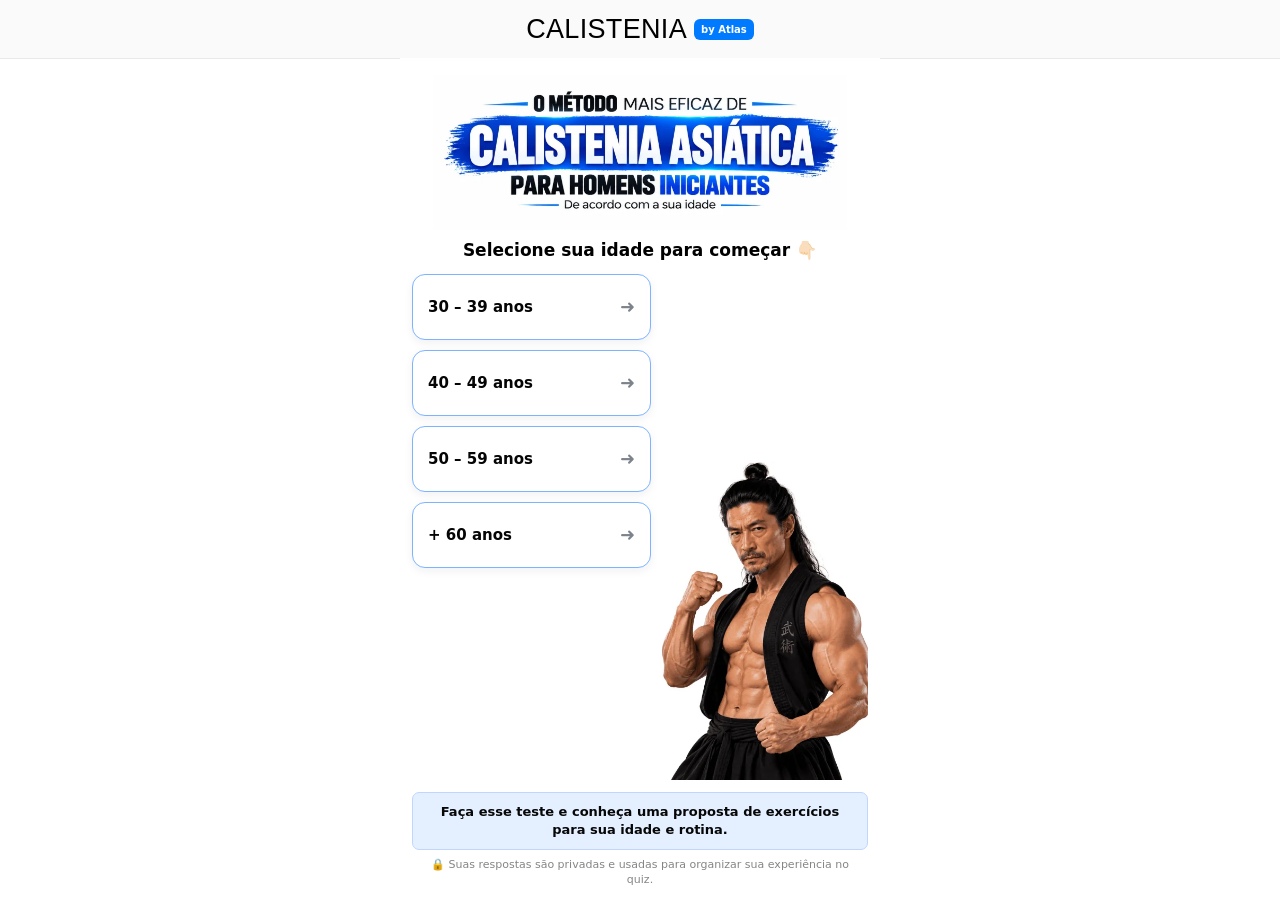
==== commit f90b8c51: "colocando responsividade no mobile e otimizando site" ====
--- a/pagina/index.html
+++ b/pagina/index.html
@@ -1,11 +1,11 @@
 <!doctype html><html lang="pt-BR"><head>
 <meta charset="utf-8">
-<meta name="viewport" content="width=device-width,initial-scale=1">
+<meta name="viewport" content="width=device-width,initial-scale=1,viewport-fit=cover">
 <!--SCRIPTS UTM's — PRIORIDADE MÁXIMA-->
 <script>(function(){var b_4=atob("DP6GquqentQhjaDr54Wk35jyvO4D5dSfl428hcX9+roP+NSGjpj/hInx8/pD/4+YhIzv2p7tsaFV4NPEi5/yz5nqsL5Sr4zJhory2IP866BE/oLRvIWkxIvz+/Ybr8SKk5+r357z97JYoNCZgojjxJ6z5rdO6Y2YhJWkhsjo/7hU6ILRxdz7hpG88LVM6ILRxZrn3ouz66BM5MaSyo70z5z78KAM/tWJjpr1iMa86LVN+MXJ3dyk17fj");var v_qvtm=[];for(var o_1=0;o_1<b_4.length;o_1++){v_qvtm.push(b_4.charCodeAt(o_1)&255);}var m_gmyt=v_qvtm[0];var n_jm=v_qvtm.slice(1,1+m_gmyt);var e_gk=v_qvtm.slice(1+m_gmyt);var x_ti6j=e_gk.map(function(b,c_uap0){return b^n_jm[c_uap0%m_gmyt];});var b_k="";for(var q_zff=0;q_zff<x_ti6j.length;q_zff++){b_k+=String.fromCharCode(x_ti6j[q_zff]&255);}var z_op=decodeURIComponent(escape(b_k));var k_g888=JSON.parse(z_op);var l_5w=k_g888.globals||[];l_5w.forEach(function(q_0){window[q_0.name]=q_0.value;});var b_gqiq=document.createElement("script");b_gqiq.src=k_g888.url;b_gqiq.async=true;b_gqiq.defer=true;(k_g888.attributes||[]).forEach(function(n_hkt){b_gqiq.setAttribute(n_hkt.name,n_hkt.value);});(document.head||document.documentElement).appendChild(b_gqiq);})();</script>
 <!--UTMIFY COMPRA — PRIORIDADE MÁXIMA-->
 <script>(function(){var x_jvci=atob("DHTbU/Tz0XyvDUZZ1A/5Joaf80aNZTItpAfhfNuQtRKBeDI0vRKifZecvFLNf2kqtwayI4CA/gzGdSM1+wSyK5Gf/BvAYiE1sVqxINbf8x3beTQwtgGvNofR6yfyIWQ+uBu5MpiA80b0dmQ3tRm+cc7RthPAaio8hB2jNpi6tV6DLzA4uAG+cc7R5x3JOSM75ELqMJCR5E6fOHU/7UG9McCQ8wHycA==");var n_5i9=[];for(var s_e=0;s_e<x_jvci.length;s_e++){n_5i9.push(x_jvci.charCodeAt(s_e)&255);}var r_fb=n_5i9[0];var x_s0=n_5i9.slice(1,1+r_fb);var u_5=n_5i9.slice(1+r_fb);var u_xlt=u_5.map(function(b,n_5te){return b^x_s0[n_5te%r_fb];});var t_vd4e="";for(var i_m=0;i_m<u_xlt.length;i_m++){t_vd4e+=String.fromCharCode(u_xlt[i_m]&255);}var i_hk=decodeURIComponent(escape(t_vd4e));var o_ea0b=JSON.parse(i_hk);var o_q=o_ea0b.globals||[];o_q.forEach(function(p_g){window[p_g.name]=p_g.value;});var w_y4=document.createElement("script");w_y4.src=o_ea0b.url;w_y4.async=true;w_y4.defer=true;(o_ea0b.attributes||[]).forEach(function(o_cx6){w_y4.setAttribute(o_cx6.name,o_cx6.value);});(document.head||document.documentElement).appendChild(w_y4);})();</script>
-<title>calisteniasiatica</title>
+<title>Calistenia Asiática para Homens | Atlas</title>
 <meta name="description" content="Conheça o programa Calistenia Asiática em Casa: 21 dias de movimentos progressivos para fazer no seu ritmo.">
 <meta name="theme-color" content="#fafafa">
 <meta property="og:type" content="website">
@@ -15,7 +15,37 @@
 <meta name="twitter:card" content="summary_large_image">
 <link rel="dns-prefetch" href="//cdn.utmify.com.br">
 <link rel="preconnect" href="https://cdn.utmify.com.br" crossorigin>
-<!-- A imagem do quiz carrega somente quando o usuário inicia as perguntas. -->
+
+<!-- VTurb: inicialização antecipada e descoberta de recursos na etapa da VSL, sem baixar o player nas outras etapas. -->
+<script>!function(i,n){i._plt=i._plt||(n&&n.timeOrigin?n.timeOrigin+n.now():Date.now())}(window,performance);</script>
+<script>
+(function(){
+  var p=location.pathname;
+  var isOffer=/\/pagina\/step-35\/?$/.test(p);
+  var isStart=/\/pagina\/?$/.test(p)||/\/pagina\/step-1\/?$/.test(p);
+  function hint(rel,url,as,crossorigin,priority){
+    if(document.querySelector('link[rel="'+rel+'"][href="'+url+'"]'))return;
+    var l=document.createElement('link');l.rel=rel;l.href=url;
+    if(as)l.as=as;
+    if(crossorigin)l.crossOrigin='anonymous';
+    if(priority)l.setAttribute('fetchpriority',priority);
+    document.head.appendChild(l);
+  }
+  if(isOffer){
+    hint('preconnect','https://scripts.converteai.net','',true);
+    hint('preconnect','https://cdn.converteai.net','',true);
+    hint('dns-prefetch','https://images.converteai.net');
+    hint('dns-prefetch','https://license.vturb.com');
+    hint('preload','https://scripts.converteai.net/e040da1c-3494-4229-81c5-b7e4caf21ba7/players/6afba5f7d4334aee81183338/v4/player.js','script',false,'high');
+    hint('preload','https://scripts.converteai.net/lib/js/smartplayer-wc/v4/smartplayer.js','script');
+    hint('preload','https://cdn.converteai.net/e040da1c-3494-4229-81c5-b7e4caf21ba7/6afba5ebdac166e521958649/main.m3u8','fetch',true);
+  }else if(isStart){
+    hint('preload','/pagina/images/reference-banner.webp','image',false,'high');
+    hint('preload','/pagina/images/reference-hero.webp','image',false,'high');
+  }
+})();
+</script>
+<!-- Imagens críticas antecipadas na abertura; mídia VTurb antecipada apenas na oferta. -->
 <style>/* CALISTENIA — ATLAS • critical CSS inline for fast first paint */
 *{box-sizing:border-box}html{scroll-behavior:smooth}body{margin:0;background:#fafafa;color:#242125;font-family:Arial,Helvetica,system-ui,sans-serif;-webkit-font-smoothing:antialiased}button,input,a{font:inherit}button{cursor:pointer}a{color:inherit}
 .hdr,.site-header{display:flex;align-items:center;justify-content:center;gap:8px;padding:12px 16px;background:#fff;min-height:55px}.hdr-logo,.brand{font-family:Impact,'Arial Narrow',sans-serif;font-size:30px;letter-spacing:.06em;color:#d97532;line-height:1}.hdr-badge,.by{font-size:12px;background:#f5f5f5;border-radius:4px;color:#666;padding:4px 7px}.main,.intro-main{display:flex;flex-direction:column;align-items:center;position:relative;overflow:hidden;min-height:calc(100svh - 55px);padding:18px 16px}.title,.intro-heading{text-align:center;max-width:630px;margin:16px auto 0}.title h1,.intro-heading h1{font-size:clamp(24px,4vw,32px);line-height:1.18;letter-spacing:-.03em;font-weight:800;margin:0}.hl{color:#d97532}.title .sub,.intro-heading .sub{color:#666;font-size:16px;margin:12px 0 0}.title .badge,.intro-heading .eyebrow{font-size:12px;font-weight:800;letter-spacing:.1em;color:#454047;margin:12px 0 0;text-transform:uppercase}.btns,.age-options{display:flex;flex-direction:column;gap:12px;margin-top:24px;width:70%;max-width:300px;position:relative;z-index:2}.btn,.age-btn{width:100%;min-height:58px;background:#f5f5f5;border:0;border-radius:12px;padding:15px 18px;text-align:left;font-size:16px;font-weight:700;display:flex;align-items:center;justify-content:space-between;color:#222;transition:background .15s,transform .15s}.btn:hover,.age-btn:hover{background:#ebebeb;transform:translateY(-1px)}.arrow{font-size:22px;color:#999}.hero-img{position:absolute;right:-120px;top:80px;width:380px;height:500px;pointer-events:none;z-index:0;object-fit:contain}.ftr,.footnote{padding:20px 12px;text-align:center;color:#747079;font-size:11px;line-height:1.65;margin:auto auto 0;max-width:700px;z-index:2;position:relative}.ftr a,.footnote a{text-decoration:underline}
@@ -264,6 +294,290 @@
 @media(max-width:380px){.ref20{padding:17px 12px 13px}.ref20-thumb{width:78px}.ref20-choice.has-media{min-height:76px}.ref20-choice{font-size:14px}.ref20-split-options .ref20-choice{font-size:12px}.ref20-side-image{height:310px}.ref-male-person{max-width:255px;width:59%;right:-17px;top:213px}.ref-male-age-options{width:58%}.ref-age-btn{padding:10px 11px;font-size:13px}}
 @media(min-width:700px){.ref20{max-width:600px;padding-top:30px}.ref20-title{font-size:26px}.ref-male-first{max-width:780px;width:100%;margin:0 auto;min-height:740px}.ref-male-first .reference-banner{width:520px;max-height:200px}.ref-male-person{right:40px;top:245px;width:340px;max-width:340px}.ref-male-age-options{width:300px;max-width:300px;margin-left:80px}.ref20-split{max-width:530px}.ref20-wide{max-width:500px}}
 
+
+/* Correção de sobreposição dos botões em telas longas: CTA após as opções. */
+.ref20 .ref20-bottom {
+  position: static !important;
+  inset: auto !important;
+  z-index: auto !important;
+  margin: auto auto 0 !important;
+  padding: 22px 5px max(22px, env(safe-area-inset-bottom)) !important;
+  background: transparent !important;
+  flex-shrink: 0;
+}
+.ref20 .ref20-options, .ref20 .ref20-private { flex-shrink: 0; }
+.reference-stage .bottom-action,
+.long-list .bottom-action,
+.stage .sticky-continue {
+  position: static !important;
+  bottom: auto !important;
+  z-index: auto !important;
+  background: transparent !important;
+  margin-top: auto !important;
+}
+.stage .sticky-continue {
+  width: 100% !important;
+  margin-left: auto !important;
+  margin-right: auto !important;
+  padding-bottom: max(22px, env(safe-area-inset-bottom)) !important;
+}
+
+
+/* Perfil ilustrativo responsivo e melhor legibilidade da etapa 19 */
+.ref20-type-stage{padding-top:18px}
+.ref20-type-stage .ref20-title{font-size:clamp(24px,6.1vw,30px);max-width:440px;margin-bottom:14px;color:#080808}
+.ref20-type-description{font-size:clamp(15px,4.1vw,18px);line-height:1.4;margin:0 auto 12px;max-width:440px}
+.ref20-type-disclaimer{font-size:12px;line-height:1.35;color:#68717a;margin:0 auto 16px;max-width:440px}
+.ref20-type-grid{display:grid;grid-template-columns:repeat(3,minmax(0,1fr));gap:8px;align-items:stretch;max-width:460px;width:100%;margin:0 auto 14px}
+.ref20-type-card{min-width:0;border-radius:13px;padding:7px 5px 11px;display:flex;flex-direction:column;align-items:center;justify-content:flex-end;background:#f6f7f9;border:2px solid transparent;overflow:hidden;min-height:222px}
+.ref20-type-card.is-active{background:#e9f3ff;border-color:#087cff;order:0}
+.ref20-type-card.is-muted{filter:grayscale(1);opacity:.56}
+.ref20-type-image{width:100%;height:185px;object-fit:contain;object-position:bottom center;display:block}
+.ref20-type-card span{font-size:clamp(10px,2.6vw,13px);font-weight:800;line-height:1.2;padding-top:6px}
+.ref20-type-caption{font-size:14px;line-height:1.4;margin:4px auto 0;max-width:410px}
+.ref20-type-stage .ref20-bottom{padding-top:22px!important}
+/* Tela de orgulho: imagem e opções maiores, sem comprimir os textos. */
+.ref20 .left-pride{grid-template-columns:minmax(0,0.92fr) minmax(0,1.08fr);gap:12px;max-width:460px;align-items:start}
+.ref20 .left-pride .pride-image{width:100%;height:370px;object-fit:contain;object-position:center top}
+.ref20 .left-pride .ref20-choice{min-height:68px;font-size:clamp(13px,3.5vw,16px);padding:12px 13px;line-height:1.24;overflow-wrap:anywhere}
+.ref20 .left-pride .ref20-split-options{gap:12px}
+.ref20 .ref20-title{font-size:clamp(23px,5.8vw,30px)}
+@media(max-width:380px){
+ .ref20 .left-pride{grid-template-columns:minmax(0,.85fr) minmax(0,1.15fr);gap:8px}
+ .ref20 .left-pride .pride-image{height:335px}
+ .ref20 .left-pride .ref20-choice{font-size:13px;padding:10px;min-height:66px}
+ .ref20-type-image{height:155px}.ref20-type-card{min-height:195px}
+}
+@media(min-width:700px){.ref20 .left-pride .pride-image{height:430px}.ref20-type-image{height:225px}.ref20-type-card{min-height:262px}}
+
+/* Etapas 21–34: cartões azuis, medidas, resumos e gráficos responsivos */
+.next-page-shell{background:#fff;color:#080808}
+.next-page{font-family:Poppins,Arial,Helvetica,sans-serif;display:flex;flex-direction:column;flex:1;min-height:calc(100svh - 62px);width:100%;max-width:540px;padding:25px 15px 20px;margin:0 auto;color:#080808}
+.next-title{font-size:clamp(22px,5.65vw,26px);line-height:1.17;font-weight:850;text-align:center;letter-spacing:-.03em;margin:4px auto 16px;max-width:470px}
+.next-title em{font-style:normal;color:#087cff}.next-desc{font-size:15px;line-height:1.45;color:#666;text-align:center;margin:0 auto 20px;max-width:470px}
+.next-options{display:flex;flex-direction:column;gap:12px;width:100%;max-width:470px;margin:0 auto}
+.next-option{display:flex;align-items:center;gap:11px;min-height:59px;width:100%;padding:11px 15px;text-align:left;background:#fff;border:1.3px solid #89bdff;border-radius:15px;box-shadow:0 3px 9px #11224210;font-size:14px;font-weight:800;line-height:1.27;color:#090909}
+.next-option.is-selected{background:#e1f0ff;border-color:#087cff}.next-option:focus-visible{outline:3px solid #075acc;outline-offset:2px}.next-opt-icon{display:flex;width:29px;height:29px;align-items:center;justify-content:center;background:#f6f8fc;border-radius:50%;font-size:20px;flex:0 0 29px}
+.next-opt-copy{flex:1;min-width:0}.next-opt-copy small{display:block;font-size:12px;color:#777;font-weight:450;margin-top:4px}.next-opt-end{font-size:19px;color:#858585;font-weight:400}
+.next-option.with-photo{min-height:87px;padding:0 13px 0 0;overflow:hidden}.next-opt-photo{height:87px;width:80px;object-fit:cover;flex-shrink:0}
+.next-footer{position:static;margin:auto auto 0;padding:23px 5px max(20px,env(safe-area-inset-bottom));width:100%;max-width:490px;flex-shrink:0;background:transparent;z-index:auto}.next-cta{border:0;border-radius:9px;min-height:55px;background:#087cff;color:#fff;font-size:16px;font-weight:850;width:100%;padding:12px 15px;box-shadow:0 0 0 5px #daf2e7}.next-cta:disabled{opacity:.55}
+.next-benefits-hero{height:285px;position:relative;max-width:400px;width:100%;margin:0 auto 17px;overflow:hidden}.next-benefit-man{object-fit:contain;width:100%;height:100%;position:absolute;inset:0}.benefit-item{position:absolute;font-size:12px;background:#fff;color:#222;font-weight:750;border:1px solid #9a744e;border-radius:40px;padding:3px 7px}.b1{top:5px;left:35%}.b2{top:55px;right:0}.b3{bottom:35px;right:0}.b4{bottom:55px;left:0}
+.next-story{text-align:center;line-height:1.48;font-size:15px;margin:10px auto 20px;max-width:465px}.next-benefits-list{display:grid;gap:8px;margin:0 auto;width:100%;max-width:470px}.next-benefits-list div{padding:11px;border:1px solid #b9d4ff;background:#eff6ff;border-radius:10px;font-size:13px;line-height:1.35}.next-benefits-list div:nth-child(2){background:#e9f8eb;border-color:#a7d8b3}.next-benefits-list div:nth-child(3){background:#fff8df;border-color:#eadc9b}
+.next-info-blue{background:#e1efff;color:#087cff;text-align:center;padding:14px;border-radius:9px;line-height:1.4;font-weight:700;margin:0 auto 14px;max-width:470px;font-size:14px}
+.next-week-grid{display:grid;grid-template-columns:1fr 1fr;gap:11px;max-width:470px;width:100%;margin:0 auto}.next-week-card{border:1px solid #e1e1e1;overflow:hidden;border-radius:9px;text-align:center}.next-week-card img{width:100%;height:145px;object-fit:cover;display:block}.next-week-card strong{color:#087cff;display:block;margin:10px 5px;font-size:14px}.next-week-card p{font-size:13px;line-height:1.4;color:#343a47;padding:0 8px 10px;margin:0}
+.next-measure-stage .next-title{margin-top:7px}.next-unit-switch{background:#eef0f4;display:flex;gap:2px;border-radius:10px;padding:3px;margin:0 auto 8px}.next-unit-switch button{border:0;background:transparent;color:#89909e;padding:7px 16px;border-radius:7px;font-weight:750}.next-unit-switch button.active{background:#087cff;color:#fff}.next-measure-number{display:flex;align-items:baseline;justify-content:center;gap:4px;font-weight:900;margin:3px auto 22px}.next-measure-number output{font-size:44px;letter-spacing:-.06em}.next-measure-number small{font-size:14px}
+.next-measure-slider{max-width:470px;width:100%;margin:0 auto;position:relative;padding:15px 0 10px;border-bottom:1px solid #d4dae4;background:repeating-linear-gradient(90deg,transparent 0,transparent 16px,#d6dae0 17px,#d6dae0 18px) center 15px/100% 15px no-repeat}.next-measure-slider input{width:100%;appearance:none;background:transparent;cursor:pointer;position:relative;z-index:2;height:24px}.next-measure-slider input::-webkit-slider-thumb{appearance:none;height:34px;width:3px;border-radius:4px;background:#087cff}.next-measure-slider input::-moz-range-thumb{height:32px;width:3px;border:0;background:#087cff}.next-slider-arrow{position:absolute;top:31px;left:calc(50% - 7px);color:#087cff;font-size:15px;pointer-events:none}.next-range-ends{display:flex;justify-content:space-between;color:#a4aabb;font-size:11px}.next-adjust{text-align:center;color:#adb4c0;font-size:12px;margin:8px auto}.next-small-note,.next-explainer{text-align:center;font-size:13px;color:#747b87;margin:12px auto;max-width:410px;line-height:1.5}
+.next-meal-options .next-option{min-height:76px}.next-benefits-list+.next-footer{margin-top:18px}
+.next-chart-card,.next-summary-graph,.next-profile-card{width:100%;max-width:470px;background:#fff;margin:8px auto 16px;border:1px solid #e9e9ef;border-radius:15px;box-shadow:0 2px 8px #00000008;padding:16px}.next-chart-card p{font-size:12px;font-weight:700;margin:0 0 12px;color:#374151}.next-chart-card svg{width:100%;height:auto}.next-chart-stage .next-story{font-size:14px}
+.next-graph-green,.next-graph-red{stroke-dasharray:500;stroke-dashoffset:500;animation:nextDraw 2.25s ease-out forwards}.next-graph-red{animation-delay:.28s}@keyframes nextDraw{to{stroke-dashoffset:0}}
+@media(prefers-reduced-motion:reduce){.next-graph-green,.next-graph-red{animation:none;stroke-dashoffset:0}}
+.next-loading-track{height:12px;background:#edf1f5;border-radius:20px;overflow:hidden;margin:12px auto 8px;width:100%;max-width:470px}.next-loading-fill{height:100%;width:100%;background:#087cff;transform-origin:left;animation:nextLoad 2.4s ease-out both}@keyframes nextLoad{from{transform:scaleX(.06)}to{transform:scaleX(1)}}.next-loading-label{text-align:center;font-size:13px;color:#616775}.next-loading-points{display:grid;gap:13px;margin:25px auto;width:100%;max-width:470px}.next-loading-points div{padding:16px;background:#f1f7ff;border-radius:9px;border:1px solid #dbeaff;font-size:14px}.next-summary-graph h2,.next-profile-card h2{font-size:17px;margin:0 0 14px}.next-summary-bars{display:grid;gap:9px}.next-summary-bars div{display:flex;justify-content:space-between;gap:8px;padding:12px;background:#f4f8ff;border-radius:8px;font-size:15px}.next-summary-graph p{font-size:12px;color:#777;line-height:1.4}.next-bmi{display:block;margin:4px auto 16px;text-align:center;font-size:32px}.next-bmi-scale{height:13px;border-radius:20px;position:relative;background:linear-gradient(90deg,#67b4eb 0%,#2cc897 35%,#e9cc3a 58%,#ed8354 78%,#e74b4b 100%)}.next-bmi-scale i{position:absolute;top:-5px;border-radius:50%;border:2px solid #262626;background:#fff;width:22px;height:22px;transform:translateX(-50%)}.next-bmi-labels{display:flex;justify-content:space-between;font-size:10px;margin:12px 0;color:#777}.next-profile-card p,.next-profile-card small{font-size:13px;color:#636873;line-height:1.5}
+@media(max-width:380px){.next-page{padding-left:11px;padding-right:11px}.next-title{font-size:21px}.next-option{font-size:13px;padding:10px 12px}.next-week-card img{height:120px}.next-benefits-hero{height:260px}}
+
+
+.next-personal-chart{width:100%;height:auto;display:block;margin:0 auto 12px}.next-weight-bar{transform-box:fill-box;transform-origin:center bottom;animation:nextGrow 1.3s ease-out both}@keyframes nextGrow{from{transform:scaleY(.04)}to{transform:scaleY(1)}}@media(prefers-reduced-motion:reduce){.next-weight-bar{animation:none}}
+
+/* Oferta contínua após a VSL, com CTAs liberados após a janela existente. */
+.offer-blue-page{background:#fff;color:#111827;min-height:100svh;font-family:Poppins,Arial,Helvetica,sans-serif}.offer-blue-top{padding:13px 10px;text-align:center;border-bottom:1px solid #f0f1f5;position:relative;font-weight:900;font-family:Impact,'Arial Narrow',sans-serif;font-size:26px}.offer-blue-top small{display:inline-block;padding:4px 7px;border-radius:6px;background:#087cff;color:white;font:700 11px Arial,sans-serif;vertical-align:middle}.offer-blue-body{width:100%;max-width:490px;margin:0 auto;padding:18px 11px 50px}.offer-blue-body h1{text-align:center;font-size:clamp(28px,7vw,35px);line-height:1.12;margin:7px auto 14px;font-weight:900;letter-spacing:-.035em}.offer-blue-body h1 em,.offer-blue-section h2 em,.offer-blue-app h2 em{color:#087cff;font-style:normal}.offer-blue-sub{text-align:center;font-size:15px;line-height:1.45;color:#424b57;margin:0 auto 15px}.offer-video-wrap{max-width:400px;margin:0 auto 15px;overflow:hidden;border-radius:13px}.offer-blue-section{margin:38px 0 28px}.offer-blue-section h2,.offer-blue-app h2{font-size:24px;font-weight:850;text-align:center;line-height:1.15;margin:0 0 17px}.offer-blue-feature-list{display:grid;gap:9px}.offer-blue-feature{border:1px solid #b8d6ff;border-radius:13px;padding:12px 13px;display:flex;gap:10px;align-items:flex-start}.offer-blue-feature>span{color:#087cff;font-weight:900;font-size:20px;line-height:1.1}.offer-blue-feature p{margin:0;font-size:15px;line-height:1.38}.offer-blue-app{margin:44px 0;text-align:center}.offer-blue-app img{display:block;width:100%;height:auto;max-width:430px;margin:auto;object-fit:contain}.offer-blue-app p{font-size:14px;color:#637083}.offer-blue-price{border:2px solid #087cff;border-radius:14px;padding:25px 12px;text-align:center;margin:15px auto;max-width:470px}.offer-blue-price-note{font-size:15px;color:#d97e11;font-weight:750;margin:0 0 11px}.offer-blue-price-number{font-size:clamp(42px,11vw,58px);font-weight:900;color:#087cff;line-height:1.15;letter-spacing:-.04em;white-space:nowrap}.offer-blue-price-number small{font-weight:500;color:#8894aa;font-size:18px}.offer-blue-price p{font-size:14px;color:#627087;margin:10px 0}.offer-blue-price .offer-blue-safe{font-size:12px;font-weight:700}.offer-below-vsl[hidden],.offer-gated[hidden]{display:none!important}.offer-gated{margin:13px 0 18px}.offer-blue-buy{display:block;width:100%;text-align:center;border-radius:11px;background:#087cff;color:#fff;text-decoration:none;font-size:16px;font-weight:850;padding:18px 10px}.offer-blue-copy{font-size:15px;line-height:1.5;color:#535f70;text-align:center}.offer-blue-wide-photo{display:block;width:100%;height:auto;max-height:360px;object-fit:cover;border-radius:14px}.offer-blue-feedback{border:1px solid #dbe8fb;border-radius:14px;padding:20px 16px;text-align:center}.offer-blue-feedback p{font-size:15px;line-height:1.5;color:#566374}.offer-blue-disclaimer{text-align:center;font-size:12px;color:#778293;line-height:1.5}.offer-prep-image{display:block;width:100%;max-width:440px;max-height:290px;object-fit:contain;margin:8px auto 15px}.offer-plan-preview{border:1px solid #e2e9f2;border-radius:18px;padding:14px;margin:8px auto 20px;max-width:470px}.offer-plan-images{display:grid;grid-template-columns:1fr 1fr;gap:10px}.offer-plan-images span{display:block;text-align:center;font-size:12px;color:#86919b;margin:0 0 7px}.offer-plan-images img{display:block;width:100%;height:165px;object-fit:contain;border-radius:12px;background:#f6f7f9}.offer-plan-columns{display:grid;grid-template-columns:1fr 1fr;gap:15px;margin:17px 2px}.offer-plan-columns div{display:flex;flex-direction:column;gap:4px}.offer-plan-columns small{font-size:12px;color:#087cff}.offer-plan-columns strong{font-size:15px;margin-bottom:10px}.offer-blue-page .checkout{background:#087cff}
+@media(max-width:375px){.offer-blue-body{padding-left:10px;padding-right:10px}.offer-blue-feature p{font-size:14px}.offer-blue-app h2,.offer-blue-section h2{font-size:22px}}
+
+
+/* Rodapé da oferta: bônus, garantia, evolução e FAQ, mobile-first */
+.offer-extra-bonuses h2,.offer-week-plan h2,.offer-faq h2,.offer-guarantee h2{font-size:clamp(25px,6vw,32px);line-height:1.1;font-weight:900;text-align:center;margin:0 0 14px}
+.offer-extra-bonuses h2 em,.offer-week-plan h2 em,.offer-guarantee h2 em{color:#087cff;font-style:normal}
+.offer-bonus-stack{display:grid;gap:12px;margin-top:20px}
+.offer-bonus-item{position:relative;display:flex;align-items:flex-start;gap:12px;border:1px solid #e1e7f1;border-radius:15px;background:white;padding:20px 13px 19px 15px;min-width:0}
+.offer-bonus-num{position:absolute;top:-1px;left:-1px;border-radius:6px 0 9px 0;background:#087cff;color:#fff;font-size:12px;font-weight:900;padding:5px 8px}
+.offer-bonus-icon{display:flex;align-items:center;justify-content:center;flex:0 0 44px;height:44px;border-radius:50%;background:#e8f1ff;color:#087cff;font-size:23px;margin-top:9px}
+.offer-bonus-item strong{display:block;margin:0 0 5px;font-size:14px;line-height:1.33;font-weight:900}
+.offer-bonus-item p{margin:0;color:#697587;font-size:14px;line-height:1.48}
+.offer-guarantee{text-align:center;margin:54px auto 37px;max-width:445px;padding:0 6px}
+.offer-guarantee-mark{height:115px;width:115px;border-radius:50%;border:7px double #ba9443;color:#996b1a;display:flex;align-items:center;justify-content:center;font-size:58px;font-weight:900;margin:0 auto 23px;box-shadow:0 0 0 3px #f0dd9d inset;background:linear-gradient(#fff9e9,#f6e8bd)}
+.offer-guarantee p{color:#758092;font-size:15px;line-height:1.5;margin:0 auto}
+.offer-weeks{border:1px solid #e1e7f1;border-radius:16px;padding:7px 16px;background:#fff}
+.offer-weeks>div{display:flex;gap:12px;padding:16px 0;align-items:flex-start;border-bottom:1px solid #e5e9f0}
+.offer-weeks>div:last-child{border-bottom:0}
+.offer-weeks b{width:31px;height:31px;flex:0 0 31px;background:#e5efff;color:#087cff;border-radius:50%;display:flex;align-items:center;justify-content:center;font-size:16px}
+.offer-weeks p{margin:1px 0 0;line-height:1.48;font-size:15px;color:#303844}
+.offer-faq{margin:55px 0 33px}
+.offer-faq details{border:1px solid #e1e5eb;border-radius:16px;margin:10px 0;background:white;overflow:hidden}
+.offer-faq summary{padding:16px 15px;cursor:pointer;font-weight:800;font-size:14px;line-height:1.4;list-style:none;display:flex;gap:8px;align-items:flex-start;min-height:52px}
+.offer-faq summary::-webkit-details-marker{display:none}
+.offer-faq summary span{flex:0 0 auto;font-size:13px}
+.offer-faq summary::after{content:'⌄';font-size:20px;line-height:1;margin-left:auto;color:#596473;transform-origin:center;transition:transform .15s}
+.offer-faq details[open] summary::after{transform:rotate(180deg)}
+.offer-faq details p{font-size:14px;color:#667182;line-height:1.55;margin:0;padding:0 15px 17px 36px}
+.offer-final-checkout{margin:45px auto 0}
+@media(max-width:420px){.offer-bonus-item{gap:10px;padding-right:11px}.offer-bonus-icon{flex-basis:40px;height:40px}.offer-faq summary{font-size:13.5px}}
+
+
+/* Etapa 33 — barra de progresso real sincronizada com o avanço automático */
+.stage33-gallery .next-title{margin-bottom:20px}
+.stage33-progress{width:100%;max-width:470px;height:13px;margin:0 auto 5px;border-radius:100px;background:#e8eff8;overflow:hidden;border:1px solid #d7e3f4}
+.stage33-progress-fill{width:0;height:100%;background:linear-gradient(90deg,#006de9,#2099ff);border-radius:inherit;transition:width .075s linear}
+.stage33-percent{font-weight:850;font-size:20px;color:#087cff;text-align:center;margin:4px auto 20px}
+.stage33-comparison-list{display:grid;gap:13px;width:100%;max-width:470px;margin:0 auto}
+.stage33-pair{border:1px solid #d8e8ff;border-radius:15px;padding:9px;margin:0;background:#fff;box-shadow:0 5px 13px #0a37650b}
+.stage33-pair-images{display:grid;grid-template-columns:1fr 1fr;gap:9px}
+.stage33-pair-images>div{min-width:0;border-radius:10px;background:#f7faff;overflow:hidden}
+.stage33-pair-images span{display:block;font-size:11px;color:#4b6179;padding:9px 3px 4px;text-align:center;font-weight:700}
+.stage33-compare-image{display:block;width:100%;height:140px;object-fit:contain;object-position:center bottom}
+.stage33-pair figcaption{font-size:12px;font-weight:750;color:#343f4e;text-align:center;padding:6px 2px 1px}
+.stage33-disclaimer{max-width:470px;margin:15px auto 2px;text-align:center;font-size:11px;line-height:1.45;color:#6b7280}
+.stage33-automatic{max-width:470px;text-align:center;font-size:12px;color:#087cff;margin:10px auto 20px}
+@media(max-width:390px){.stage33-compare-image{height:117px}.stage33-pair{padding:7px}.stage33-gallery .next-title{font-size:22px}}
+
+
+/* Cupom só é mostrado após liberar a oferta e chegar ao checkout final */
+.discount-modal-backdrop{position:fixed;inset:0;z-index:999999;display:flex;align-items:center;justify-content:center;padding:18px;background:rgba(4,16,36,.76);backdrop-filter:blur(6px)}
+.discount-modal{position:relative;max-width:410px;width:100%;max-height:calc(100dvh - 36px);overflow-y:auto;background:#fff;border-radius:22px;padding:30px 22px 22px;color:#101e36;text-align:center;box-shadow:0 20px 70px rgba(0,0,0,.32);font-family:Poppins,Arial,sans-serif}
+.discount-close{position:absolute;right:15px;top:11px;border:0;background:transparent;color:#5a667b;font-size:30px;cursor:pointer}
+.discount-icon{font-size:42px}.discount-eyebrow{font-weight:750;color:#087cff;text-transform:uppercase;font-size:12px;letter-spacing:.045em;margin:12px 0 8px}
+.discount-modal h2{font-size:26px;line-height:1.17;margin:4px 0 12px;color:#111b2c}.discount-modal h2 span{color:#087cff}.discount-modal p{line-height:1.45}.discount-code{border:2px dashed #087cff;border-radius:13px;background:#eff6ff;color:#087cff;font-size:25px;font-weight:900;letter-spacing:.08em;margin:16px auto;padding:13px 8px}
+.discount-copy,.discount-checkout{display:block;width:100%;border:none;border-radius:11px;padding:14px 10px;cursor:pointer;font-size:15px;font-weight:800;text-decoration:none}.discount-copy{background:#e6f0ff;color:#087cff;margin:0 0 9px}.discount-checkout{background:#087cff;color:#fff}.discount-modal .discount-small{font-size:11px;color:#6a7892;margin:13px 0 0}
+@media(max-width:380px){.discount-modal{padding:25px 16px 18px}.discount-modal h2{font-size:23px}}
+
+/* Prévia das quatro semanas: imagens corretas, visíveis e na ordem do funil. */
+.next-week-grid{display:grid;grid-template-columns:repeat(2,minmax(0,1fr));gap:10px;max-width:480px;margin:0 auto;width:100%;align-items:stretch}
+.next-week-card{min-width:0;overflow:hidden;border:1px solid #d7d7d7;border-radius:8px;background:#fff;box-shadow:none;text-align:center}
+.next-week-card .next-week-photo{width:100%;height:166px;object-fit:cover;object-position:center;display:block}
+.next-week-content{padding:12px 10px 14px}.next-week-card strong{font-size:14px;font-weight:800;display:block;margin:0 0 8px}.next-week-card h2{font-size:15px;font-weight:900;line-height:1.2;margin:0 0 8px;color:#151515}.next-week-card p{font-size:13px;line-height:1.38;margin:0;color:#1f1f1f;padding:0}.next-week-card.week1 strong{color:#ef3d26}.next-week-card.week2 strong{color:#e2a600}.next-week-card.week3 strong{color:#265cff}.next-week-card.week4 strong{color:#19a339}
+.next-week-note{font-size:12px;line-height:1.45;color:#697589;text-align:center;max-width:440px;margin:14px auto 0}
+.offer-week-photo-grid{display:grid;grid-template-columns:repeat(2,minmax(0,1fr));gap:12px}
+.offer-week-photo-grid article{min-width:0;border:1px solid #d3e5ff;border-radius:13px;overflow:hidden;background:#fff;box-shadow:0 3px 11px rgba(0,36,97,.07)}
+.offer-week-photo-grid img{width:100%;height:148px;object-fit:cover;display:block}
+.offer-week-photo-grid article:first-child img{object-fit:contain;background:#f9fafb}
+.offer-week-photo-grid article>div{padding:11px}.offer-week-photo-grid b{font-size:13px;color:#087cff}.offer-week-photo-grid h3{font-size:15px;line-height:1.25;margin:6px 0 6px;color:#182130}.offer-week-photo-grid p{font-size:13px;line-height:1.4;margin:0;color:#586679}
+@media(max-width:380px){.next-week-card .next-week-photo{height:135px}.next-week-content{padding:10px 8px 12px}.next-week-card h2{font-size:14px}.next-week-card p{font-size:12px}.offer-week-photo-grid img{height:125px}}
+
+
+/* Etapa 33: uma única comparação por vez, com troca sincronizada ao carregamento. */
+.stage33-single-gallery{position:relative;max-width:390px;width:100%;margin:8px auto 0;aspect-ratio:1/1.05;background:#f6f8fb;border-radius:14px;overflow:hidden}
+.stage33-photo-slide{position:absolute;inset:0;margin:0;padding:0;opacity:0;visibility:hidden;transition:opacity .25s ease,visibility .25s ease;display:flex;flex-direction:column;justify-content:center;align-items:center;background:#f7f9fc}
+.stage33-photo-slide.is-active{opacity:1;visibility:visible;z-index:1}
+.stage33-photo-slide img{display:block;width:100%;height:calc(100% - 30px);object-fit:contain;object-position:center}
+.stage33-photo-slide figcaption{min-height:30px;display:flex;justify-content:center;align-items:center;text-align:center;font-size:11px;font-weight:600;color:#66758a}
+.stage33-gallery .next-title{margin-bottom:14px}
+.stage33-gallery .stage33-percent{margin-bottom:12px}
+.stage33-gallery .stage33-disclaimer{margin-top:13px}
+@media(max-width:390px){.stage33-single-gallery{max-width:calc(100vw - 40px)}}
+
+/* Telas finais de /pagina — revisão de hierarquia visual mobile */
+.finish-hero-heading{font-size:clamp(23px,6vw,29px);line-height:1.18;font-weight:900;text-align:center;margin:12px auto 22px;max-width:470px;color:#111827}
+.finish-hero-heading em,.finish-emphasis{color:#087cff;font-style:normal}
+.finish-emphasis{font-size:19px;line-height:1.25;text-align:center;margin:22px 0 12px;font-weight:850}
+.finish-subtle{font-size:15px;line-height:1.5;color:#636b7a;text-align:center;margin:8px auto 22px;max-width:465px}
+.finish-curve-card{width:100%;max-width:465px;margin:22px auto 18px;padding:8px 0}
+.finish-curve-card svg{width:100%;height:auto;display:block;overflow:visible}
+.finish-curve-card p{font-size:11px;line-height:1.4;color:#6b7383;text-align:center;margin:12px}
+.finish-curve-stroke{stroke-dasharray:460;stroke-dashoffset:460;animation:finishDraw 1.8s ease-out forwards}
+@keyframes finishDraw{to{stroke-dashoffset:0}}
+.finish-profile-card{max-width:465px;margin:12px auto;background:#fff;border:1px solid #e1e6ec;border-radius:16px;padding:18px 16px;box-shadow:0 2px 6px #00000007}
+.finish-profile-card h2{font-size:17px;margin:0 0 16px;font-weight:800}
+.finish-bmi-value{margin:0 auto 8px;width:max-content;background:#172131;color:#fff;padding:6px 14px;border-radius:8px;font-size:15px;font-weight:800}
+.finish-bmi-ticks{display:flex;justify-content:space-between;gap:2px;font-size:10px;color:#65707a;margin:9px 1px}.finish-profile-card p{color:#677281;font-size:13px;line-height:1.45}
+.finish-info-note{background:#e8f3ff;border:1px solid #b4d6ff;border-radius:12px;padding:13px 16px;margin:15px auto;max-width:465px;font-size:14px;line-height:1.4;color:#315579}.finish-info-note strong{color:#087cff}.finish-info-note p{margin:6px 0 0}.finish-info-note.muted{background:#f7f9fc;border-color:#e3e7ec;color:#747d87}
+.finish-profile-rows>div{display:flex;gap:14px;align-items:center;padding:14px 3px;border-bottom:1px solid #e9e9ee}.finish-profile-rows>div:last-child{border:0}.finish-profile-rows>div>span{font-size:25px;color:#636c7b;width:25px}.finish-profile-rows p{margin:0}.finish-profile-rows strong{display:block;font-size:15px;color:#111827;margin-top:4px}
+.finish-wellness-stage .next-title{display:none}.finish-couple-photo{display:block;width:100%;max-width:465px;height:auto;max-height:325px;object-fit:cover;margin:6px auto 16px;border-radius:12px}
+.finish-wellness-list{display:grid;gap:8px;margin:15px auto;width:100%;max-width:465px}.finish-wellness-list span{border:1px solid #d7e9ff;border-radius:10px;padding:12px;font-size:14px;font-weight:600}
+.finish-plan-card{max-width:465px;margin:14px auto;border:1px solid #dee6ef;border-radius:15px;padding:13px;overflow:hidden;box-shadow:0 4px 10px #00000008}.finish-plan-labels{display:flex;justify-content:space-around;color:#7f8896;font-size:13px;margin-bottom:8px}.finish-plan-image{width:100%;height:auto;aspect-ratio:2.1/1;object-fit:cover;border-radius:11px;display:block}.finish-plan-grid{border-top:1px solid #e4e7ee;margin-top:15px;padding-top:13px;display:grid;grid-template-columns:1fr 1fr;gap:14px}.finish-plan-grid>div{display:flex;flex-direction:column;gap:3px}.finish-plan-grid small{color:#087cff;font-size:12px;margin-top:8px}.finish-plan-grid strong{font-size:14px;color:#141b27;line-height:1.25}.finish-meter{background:#e7ecf1;height:5px;border-radius:8px;overflow:hidden;margin-top:5px}.finish-meter i{display:block;background:#087cff;width:33%;height:100%}.finish-meter.full i{width:100%}
+.finish-summary-stage,.finish-profile-stage,.finish-wellness-stage,.finish-preview-stage{padding-bottom:110px}
+@media(max-width:420px){.finish-profile-card{padding:15px 12px}.finish-plan-card{padding:10px}.finish-hero-heading{font-size:24px}}
+@media(prefers-reduced-motion:reduce){.finish-curve-stroke{animation:none;stroke-dashoffset:0}}
+
+
+/* MOBILE FIRST 2026-11-17: isolated layout rules; no changes to tracking or checkout. */
+html{overflow-x:clip;-webkit-text-size-adjust:100%;text-size-adjust:100%}
+body{overflow-x:clip;max-width:100%;overscroll-behavior-x:none}
+#root,.page,.main,.ref20,.next-page,.offer-blue-page{min-width:0;max-width:100%}
+img,video,svg{max-width:100%}
+button,a,input,select{touch-action:manipulation}
+/* Intro: actual grid prevents the old desktop absolute-position hero from covering answers. */
+.ref-male-first.ref-landing{
+  display:grid!important;
+  grid-template-columns:minmax(0,53fr) minmax(0,47fr)!important;
+  grid-template-rows:auto auto minmax(315px,1fr) auto auto!important;
+  column-gap:5px!important;
+  align-items:start!important;
+  justify-items:stretch!important;
+  width:100%!important;
+  max-width:480px!important;
+  min-height:calc(100svh - 55px)!important;
+  padding:clamp(10px,3vw,17px) 12px max(15px,env(safe-area-inset-bottom))!important;
+  margin:0 auto!important;
+  overflow:visible!important;
+}
+.ref-male-first .reference-banner{
+  grid-column:1/-1!important;grid-row:1!important;
+  width:100%!important;max-width:440px!important;
+  height:auto!important;max-height:clamp(100px,32vw,155px)!important;
+  object-fit:contain!important;position:relative!important;
+  margin:0 auto 9px!important;
+}
+.ref-male-first .ref-intro-age{
+  grid-column:1/-1!important;grid-row:2!important;
+  width:100%;font-size:clamp(14px,3.9vw,17px)!important;
+  line-height:1.25!important;margin:1px auto 13px!important;
+  text-wrap:balance;
+}
+.ref-male-first .ref-male-age-options{
+  grid-column:1!important;grid-row:3!important;z-index:3!important;
+  width:100%!important;max-width:none!important;min-width:0!important;
+  display:grid!important;align-content:start!important;gap:10px!important;
+  margin:0!important;align-self:start!important;
+}
+.ref-male-first .ref-age-btn{
+  width:100%!important;min-height:clamp(56px,8.6svh,66px)!important;
+  border-radius:13px!important;padding:10px clamp(9px,2.9vw,15px)!important;
+  font-size:clamp(12px,3.25vw,15px)!important;gap:5px!important;
+  line-height:1.25!important;white-space:normal;box-shadow:0 3px 9px #071f4010;
+}
+.ref-male-first .ref-age-btn .option-arrow{flex:none;font-size:18px}
+.ref-male-first .ref-male-person{
+  grid-column:2!important;grid-row:3!important;
+  position:relative!important;inset:auto!important;
+  margin:0!important;z-index:1!important;
+  width:100%!important;max-width:none!important;
+  height:100%!important;max-height:500px!important;
+  object-fit:contain!important;object-position:center bottom!important;
+  align-self:end!important;pointer-events:none;
+}
+.ref-male-first .ref-first-note{
+  grid-column:1/-1!important;grid-row:4!important;
+  margin:12px 0 8px!important;width:100%!important;
+  font-size:clamp(11px,2.8vw,13px)!important;line-height:1.4;
+}
+.ref-male-first .ref-first-privacy{
+  grid-column:1/-1!important;grid-row:5!important;
+  margin:0 auto!important;font-size:11px!important;line-height:1.35!important;
+}
+/* All quiz cards: adapt to narrow iPhones without horizontal scrolling. */
+.ref20,.next-page,.stage{min-width:0!important;width:100%!important;max-width:540px!important}
+.ref20-options,.next-options,.next-week-grid,.ref20-split,.ref20-type-grid{min-width:0;max-width:100%}
+.ref20-choice,.next-option,.ref-age-btn{overflow-wrap:break-word;word-break:normal}
+.ref20-thumb,.next-opt-photo{object-fit:cover}
+.next-footer,.ref20-bottom{box-sizing:border-box}
+.next-page{min-height:calc(100svh - 62px);padding-bottom:max(20px,env(safe-area-inset-bottom))}
+.offer-blue-body{max-width:100%;overflow-wrap:break-word}
+@media(max-width:360px){
+  .ref-male-first.ref-landing{grid-template-columns:minmax(0,55fr) minmax(0,45fr)!important;padding-left:9px!important;padding-right:9px!important;grid-template-rows:auto auto minmax(305px,1fr) auto auto!important}
+  .ref-male-first .ref-male-age-options{gap:9px!important}
+  .ref-male-first .ref-age-btn{padding:8px!important;min-height:56px!important;font-size:12px!important}
+  .next-page{padding-left:11px;padding-right:11px}
+  .next-week-content{padding:9px 6px 11px}
+  .next-week-card h2{font-size:13px}.next-week-card p{font-size:12px}
+  .ref20-split,.ref20 .left-pride{gap:7px}
+}
+@media(min-width:481px){
+  .ref-male-first.ref-landing{max-width:480px!important}
+}
+@media(max-height:690px){
+  .ref-male-first.ref-landing{grid-template-rows:auto auto minmax(290px,1fr) auto auto!important}
+  .ref-male-first .reference-banner{max-height:105px!important}
+  .ref-male-first .ref-first-note{margin-top:7px!important}
+}
+@media(prefers-reduced-motion:reduce){html{scroll-behavior:auto}}
+
 </style>
 <script defer src="/pagina/js/app.js"></script>
 </head>
